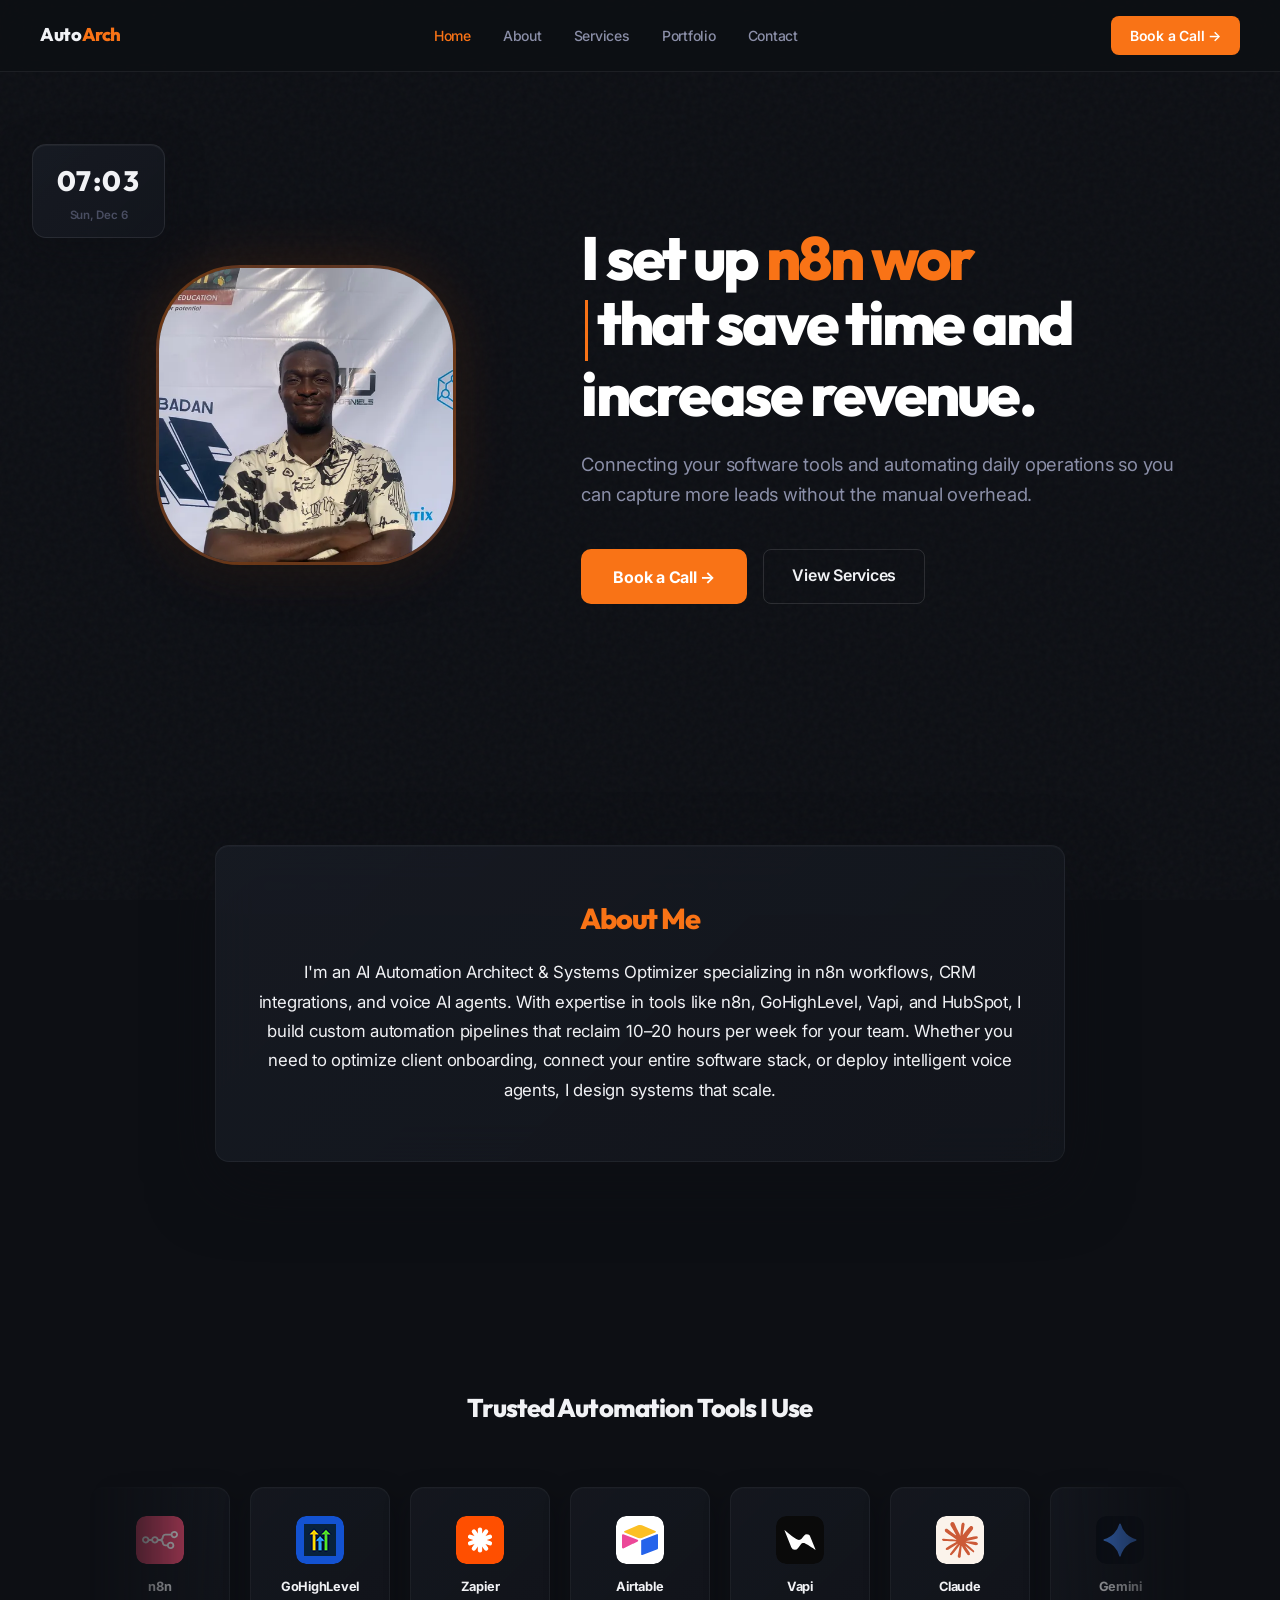
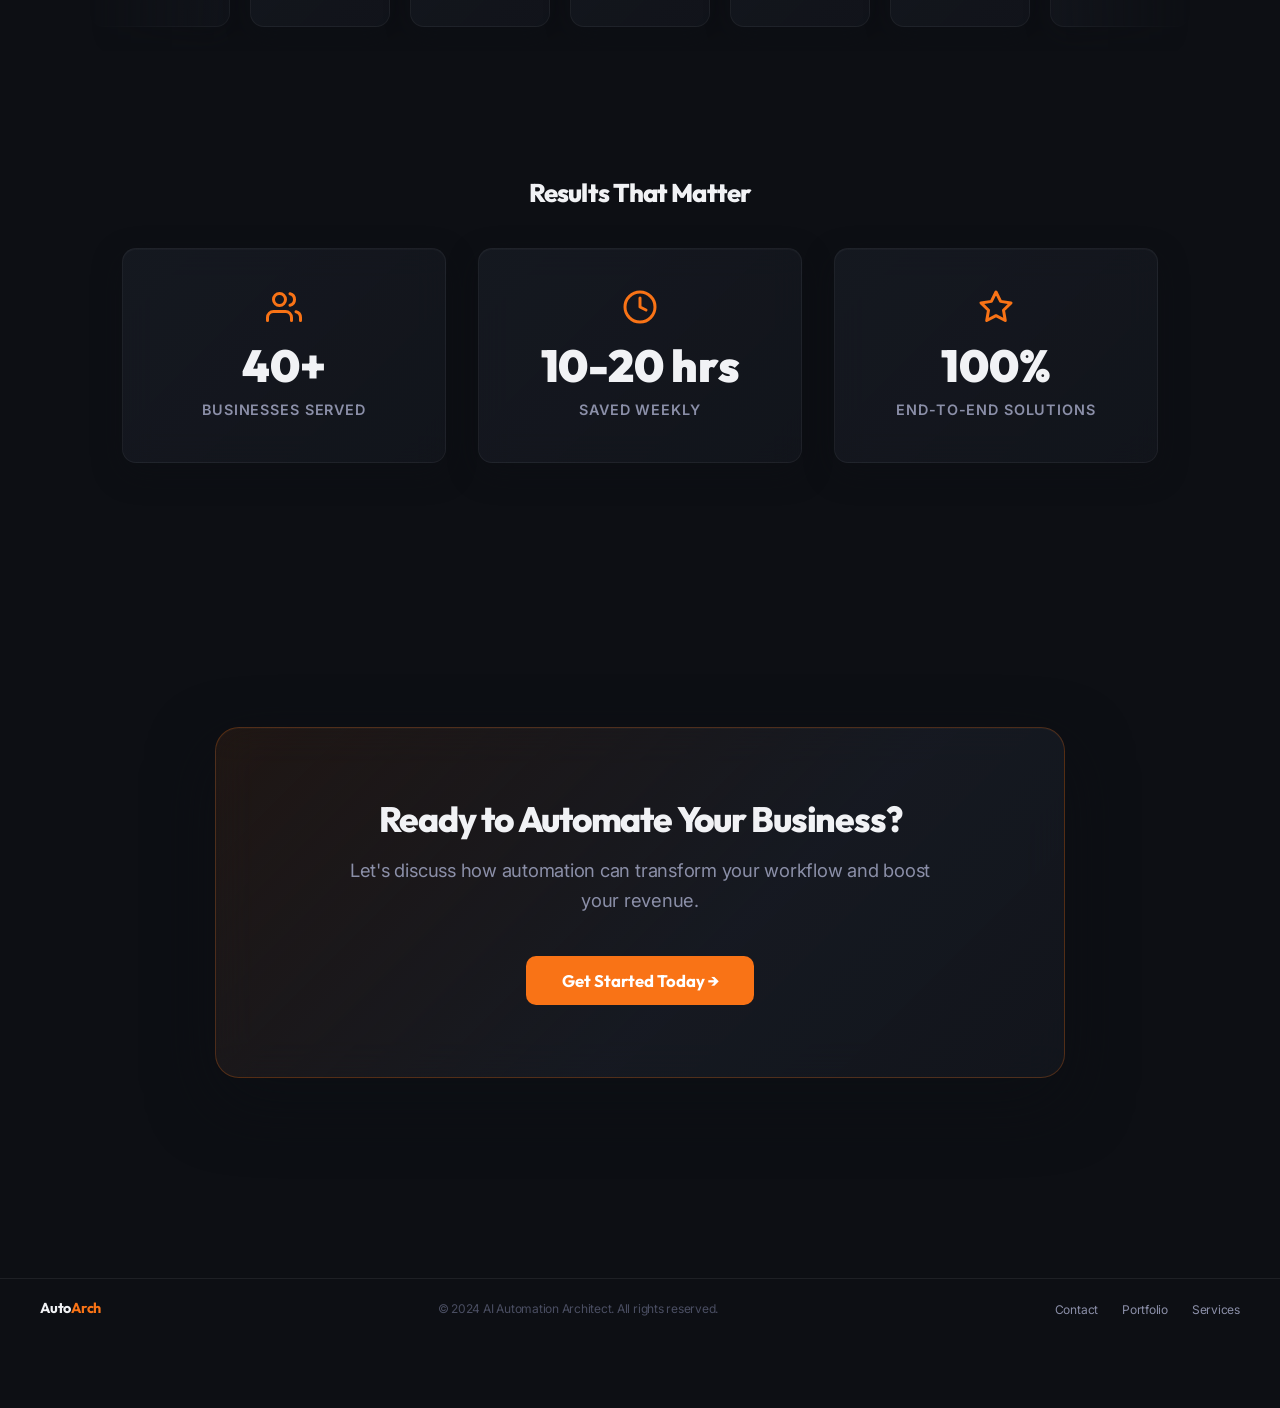
==== index.html @ 7ce36f3f "Initialize project and apply multi-page structural transition with copywriting decontamination" ====
<!DOCTYPE html>
<html lang="en">
<head>
  <meta charset="UTF-8">
  <meta name="viewport" content="width=device-width, initial-scale=1.0">
  <title>AI Automation Architect | n8n & LLM Workflow Specialist</title>
  <meta name="description" content="I help small startups eliminate manual operational bottlenecks by building automated workflows with n8n, LLMs, and no-code integrations — so they can scale without hiring a full ops team.">
  <meta name="author" content="AI Automation Architect">
  <meta property="og:title" content="AI Automation Architect | n8n & LLM Specialist">
  <meta property="og:description" content="I help startups eliminate manual bottlenecks. 70% overhead reduction. Week-1 deployment. No 3-month discovery phases.">
  <meta property="og:type" content="website">
  
    <link rel="preconnect" href="https://fonts.googleapis.com">
  <link rel="preconnect" href="https://fonts.gstatic.com" crossorigin>
  <link href="https://fonts.googleapis.com/css2?family=Inter:wght@400;500;600;700;800&family=Outfit:wght@400;600;700;800;900&display=swap" rel="stylesheet">
  <link rel="stylesheet" href="shared.css?v=1.2">
  
  <style>
    /* ─── HOME PAGE SPECIFIC STYLES ───────────────── */
    /* Hero Grid Layout */
    .hero {
      min-height: 85vh;
      display: grid;
      grid-template-columns: 1.1fr 1.5fr;
      gap: 3rem;
      align-items: center;
      padding: 8rem 4rem 4rem;
      max-width: 1250px;
      margin: 0 auto;
      position: relative;
    }
    .hero-visual {
      display: flex;
      flex-direction: column;
      align-items: center;
      position: relative;
    }
    .profile-avatar {
      width: 300px;
      height: 300px;
      border-radius: 28%;
      background: linear-gradient(135deg, rgba(249,115,22,0.15) 0%, rgba(99,102,241,0.1) 100%);
      border: 3px solid var(--orange-b);
      box-shadow: inset 0 1px 1px rgba(255,255,255,0.05), 0 16px 40px rgba(13, 15, 20, 0.4), 0 0 60px rgba(249,115,22,0.15);
      position: relative;
      overflow: hidden;
      transition: all 0.4s cubic-bezier(0.16, 1, 0.3, 1);
    }
    .profile-avatar:hover {
      border-color: var(--orange);
      transform: translateY(-2px) scale(1.02);
      box-shadow: inset 0 1px 1px rgba(255,255,255,0.08), 0 24px 64px rgba(13, 15, 20, 0.6), 0 0 80px rgba(249,115,22,0.25);
    }
    .profile-avatar img {
      width: 100%;
      height: 100%;
      object-fit: cover;
    }
    .profile-avatar::before {
      content: '';
      position: absolute;
      inset: -8px;
      border-radius: 28%;
      border: 1px dashed rgba(249,115,22,0.4);
      animation: rotate 24s linear infinite;
    }
    @keyframes rotate {
      from { transform: rotate(0deg); }
      to { transform: rotate(360deg); }
    }
    .hero-content {
      text-align: left;
    }
    .hero-content h1 {
      font-family: 'Outfit', sans-serif;
      font-size: clamp(2.2rem, 5vw, 3.8rem);
      font-weight: 800;
      line-height: 1.08;
      color: #fff;
      margin-bottom: 1.5rem;
      letter-spacing: -0.045em;
    }
    .hero-content h1 span {
      color: var(--orange);
    }
    .hero-content h1 .cursor-blink {
      display: inline-block;
      width: 3px;
      height: 1em;
      background: var(--orange);
      margin-left: 4px;
      animation: blink 1s step-end infinite;
      vertical-align: middle;
    }
    @keyframes blink {
      from, to { background-color: transparent }
      50% { background-color: var(--orange) }
    }
    .hero-content p {
      font-size: 1.15rem;
      color: var(--muted);
      margin-bottom: 2.5rem;
      line-height: 1.6;
      max-width: 620px;
    }
    .hero-actions {
      display: flex;
      gap: 1rem;
      flex-wrap: wrap;
    }
    .btn-outline-glow {
      border: 1px solid var(--border2);
      color: var(--text);
      padding: 0.75rem 1.75rem;
      border-radius: 8px;
      font-weight: 600;
      transition: all 0.25s;
    }
    .btn-outline-glow:hover {
      border-color: var(--orange);
      box-shadow: 0 0 15px rgba(249,115,22,0.2);
    }

    /* Floating Time Card */
    .time-card {
      position: absolute;
      top: 9rem;
      left: 2rem;
      background: linear-gradient(135deg, rgba(25, 29, 38, 0.8) 0%, rgba(19, 22, 29, 0.9) 100%);
      border: 1px solid rgba(255, 255, 255, 0.08);
      border-radius: 14px;
      padding: 0.8rem 1.5rem;
      text-align: center;
      backdrop-filter: blur(16px);
      -webkit-backdrop-filter: blur(16px);
      z-index: 10;
      box-shadow: inset 0 1px 1px rgba(255, 255, 255, 0.05), 0 12px 36px rgba(13, 15, 20, 0.6);
      transition: all 0.25s cubic-bezier(0.16, 1, 0.3, 1);
    }
    .time-card:hover {
      border-color: rgba(249, 115, 22, 0.25);
      transform: translateY(-2px);
      box-shadow: inset 0 1px 1px rgba(255, 255, 255, 0.08), 0 16px 40px rgba(13, 15, 20, 0.7);
    }
    .time-val {
      font-family: 'Outfit', sans-serif;
      font-size: 1.75rem;
      font-weight: 800;
      color: var(--text);
      letter-spacing: 0.05em;
    }
    .time-lbl {
      font-size: 0.72rem;
      color: var(--dim);
      font-weight: 600;
      margin-top: 0.1rem;
    }

    /* About Me Block */
    .about-me-panel {
      background: linear-gradient(135deg, rgba(25, 29, 38, 0.75) 0%, rgba(19, 22, 29, 0.85) 100%);
      border: 1px solid rgba(255, 255, 255, 0.05);
      box-shadow: inset 0 1px 1px rgba(255, 255, 255, 0.03), 0 24px 64px rgba(13, 15, 20, 0.6);
      border-radius: var(--radius);
      padding: 3.5rem 2.5rem;
      max-width: 850px;
      margin: 4rem auto;
      text-align: center;
      backdrop-filter: blur(20px);
      -webkit-backdrop-filter: blur(20px);
      transition: all 0.25s cubic-bezier(0.16, 1, 0.3, 1);
    }
    .about-me-panel:hover {
      border-color: rgba(249, 115, 22, 0.25);
      transform: translateY(-4px);
      box-shadow: inset 0 1px 1px rgba(255, 255, 255, 0.05), 0 32px 80px rgba(13, 15, 20, 0.8), 0 0 32px rgba(249, 115, 22, 0.03);
    }
    .panel-title {
      font-family: 'Outfit', sans-serif;
      font-size: 1.8rem;
      font-weight: 800;
      color: var(--orange);
      margin-bottom: 1.5rem;
      letter-spacing: -0.035em;
      line-height: 1.12;
      text-wrap: balance;
    }
    .panel-desc {
      font-size: 1.05rem;
      color: var(--text);
      line-height: 1.75;
      text-wrap: pretty;
    }

    /* Trusted Tools Strip */
    .tools-section {
      padding: 4rem 2rem;
      text-align: center;
    }
    .tools-title {
      font-family: 'Outfit', sans-serif;
      font-size: 1.6rem;
      font-weight: 800;
      color: var(--text);
      margin-bottom: 2.5rem;
      letter-spacing: -0.035em;
      line-height: 1.12;
    }
        .tools-carousel-container {
      overflow: hidden;
      width: 100%;
      max-width: 1100px;
      margin: 0 auto;
      position: relative;
      padding: 1.5rem 0;
      mask-image: linear-gradient(to right, transparent, #000 15%, #000 85%, transparent);
      -webkit-mask-image: linear-gradient(to right, transparent, #000 15%, #000 85%, transparent);
    }
    .tools-carousel-track {
      display: flex;
      width: max-content;
      animation: marquee 35s linear infinite;
    }
    .tools-carousel-group {
      display: flex;
      gap: 1.25rem;
      padding-right: 1.25rem;
    }
    .tools-carousel-container:hover .tools-carousel-track {
      animation-play-state: paused;
    }
    @keyframes marquee {
      0% { transform: translateX(0); }
      100% { transform: translateX(-50%); }
    }
    .tool-box {
      flex-shrink: 0;
      background: linear-gradient(135deg, rgba(25, 29, 38, 0.6) 0%, rgba(19, 22, 29, 0.7) 100%);
      border: 1px solid rgba(255, 255, 255, 0.05);
      box-shadow: inset 0 1px 1px rgba(255, 255, 255, 0.02), 0 8px 24px rgba(13, 15, 20, 0.4);
      border-radius: 14px;
      padding: 1.5rem;
      width: 140px;
      height: 140px;
      display: flex;
      flex-direction: column;
      align-items: center;
      justify-content: center;
      gap: 0.75rem;
      backdrop-filter: blur(12px);
      -webkit-backdrop-filter: blur(12px);
      transition: all 0.25s cubic-bezier(0.16, 1, 0.3, 1);
    }
    .tool-box:hover {
      border-color: rgba(249, 115, 22, 0.3);
      transform: translateY(-4px);
      box-shadow: inset 0 1px 1px rgba(255, 255, 255, 0.05), 0 16px 36px rgba(13, 15, 20, 0.6), 0 0 16px rgba(249, 115, 22, 0.04);
    }
    .tool-logo-placeholder {
      width: 48px;
      height: 48px;
      display: flex;
      align-items: center;
      justify-content: center;
    }
    .tool-logo-img {
      width: 48px;
      height: 48px;
      border-radius: 10px;
      object-fit: cover;
      display: block;
    }
    .tool-name-lbl {
      font-size: 0.8rem;
      font-weight: 700;
      color: var(--text);
    }

    /* Results Grid */
    .results-wrap {
      max-width: 1100px;
      margin: 4rem auto;
      padding: 0 2rem;
      text-align: center;
    }
    .results-row {
      display: grid;
      grid-template-columns: repeat(3, 1fr);
      gap: 2rem;
      margin-top: 2.5rem;
    }
    .res-card {
      background: linear-gradient(135deg, rgba(25, 29, 38, 0.7) 0%, rgba(19, 22, 29, 0.8) 100%);
      border: 1px solid rgba(255, 255, 255, 0.05);
      box-shadow: inset 0 1px 1px rgba(255, 255, 255, 0.03), 0 10px 30px rgba(13, 15, 20, 0.45);
      border-radius: var(--radius);
      padding: 2.5rem 2rem;
      text-align: center;
      backdrop-filter: blur(16px);
      -webkit-backdrop-filter: blur(16px);
      transition: all 0.25s cubic-bezier(0.16, 1, 0.3, 1);
    }
    .res-card:hover {
      border-color: rgba(249,115,22,0.25);
      transform: translateY(-4px);
      box-shadow: inset 0 1px 1px rgba(255, 255, 255, 0.05), 0 20px 48px rgba(13, 15, 20, 0.7), 0 0 24px rgba(249, 115, 22, 0.02);
    }
    .res-icon {
      font-size: 2.2rem;
      color: var(--muted);
      margin-bottom: 1rem;
      display: flex;
      justify-content: center;
    }
    .res-icon svg {
      width: 36px;
      height: 36px;
      stroke: var(--orange);
    }
    .res-val {
      font-family: 'Outfit', sans-serif;
      font-size: 2.8rem;
      font-weight: 900;
      color: var(--text);
      line-height: 1.1;
      margin-bottom: 0.5rem;
    }
    .res-lbl {
      font-size: 0.9rem;
      font-weight: 600;
      color: var(--muted);
      text-transform: uppercase;
      letter-spacing: 0.06em;
    }

    /* Ready CTA Block */
    .ready-panel {
      background: linear-gradient(135deg, rgba(249,115,22,0.08) 0%, rgba(25, 29, 38, 0.75) 60%, rgba(19, 22, 29, 0.85) 100%);
      border: 1px solid rgba(249,115,22,0.25);
      box-shadow: inset 0 1px 1px rgba(255, 255, 255, 0.03), 0 24px 64px rgba(13, 15, 20, 0.65);
      border-radius: 24px;
      padding: 4.5rem 2.5rem;
      max-width: 850px;
      margin: 6rem auto;
      text-align: center;
      backdrop-filter: blur(20px);
      -webkit-backdrop-filter: blur(20px);
      transition: all 0.25s cubic-bezier(0.16, 1, 0.3, 1);
    }
    .ready-panel:hover {
      border-color: rgba(249, 115, 22, 0.35);
      transform: translateY(-3px);
      box-shadow: inset 0 1px 1px rgba(255, 255, 255, 0.05), 0 32px 80px rgba(13, 15, 20, 0.8), 0 0 40px rgba(249, 115, 22, 0.05);
    }
    .ready-title {
      font-family: 'Outfit', sans-serif;
      font-size: 2.2rem;
      font-weight: 800;
      color: var(--text);
      margin-bottom: 1rem;
      letter-spacing: -0.035em;
      line-height: 1.12;
      text-wrap: balance;
    }
    .ready-desc {
      font-size: 1.15rem;
      color: var(--muted);
      margin-bottom: 2.5rem;
      max-width: 600px;
      margin-left: auto;
      margin-right: auto;
      line-height: 1.65;
      text-wrap: pretty;
    }
    .ready-btn {
      background: var(--orange);
      color: #fff;
      border: none;
      padding: 0.9rem 2.2rem;
      border-radius: 10px;
      font-family: 'Outfit', sans-serif;
      font-weight: 700;
      font-size: 1.05rem;
      cursor: pointer;
      display: inline-flex;
      align-items: center;
      gap: 0.5rem;
      transition: all 0.25s cubic-bezier(0.16, 1, 0.3, 1);
    }
    .ready-btn:hover {
      background: #ea6d0e;
      box-shadow: 0 12px 30px rgba(249,115,22,0.45);
      transform: translateY(-2px);
    }
    .ready-btn:active {
      transform: scale(0.97) translateY(1px) !important;
      transition: transform 0.08s ease;
    }

    /* Objections Section spacing */
    #faq {
      margin-top: 4rem;
    }

    /* Problems Section */
    #problems { background: var(--surface); border-radius: 24px; max-width: 100%; padding: 6rem 3rem; }
    #problems .inner { max-width: 1100px; margin: 0 auto; }
    .problems-grid { display: grid; grid-template-columns: repeat(2, 1fr); gap: 1.25rem; }
    .problem-card {
      background: var(--bg);
      border: 1px solid var(--border);
      border-radius: var(--radius);
      padding: 1.75rem;
      transition: all 0.3s ease;
    }
    .problem-card:hover {
      border-color: rgba(249,115,22,0.25);
      transform: translateY(-3px);
      box-shadow: 0 12px 30px rgba(0,0,0,0.3);
    }
    .problem-quote {
      font-size: 1.05rem;
      color: var(--text);
      font-style: italic;
      margin-bottom: 1rem;
      line-height: 1.6;
    }
    .problem-quote::before { content: '"'; color: var(--orange); font-size: 1.4rem; line-height: 0; vertical-align: -0.25em; margin-right: 0.2rem; }
    .problem-quote::after  { content: '"'; color: var(--orange); font-size: 1.4rem; line-height: 0; vertical-align: -0.25em; margin-left: 0.2rem; }
    .problem-role {
      font-size: 0.8rem;
      font-weight: 600;
      color: var(--muted);
      text-transform: uppercase;
      letter-spacing: 0.06em;
    }

    /* Services Home Page */
    .services-grid { display: grid; grid-template-columns: repeat(3, 1fr); gap: 1.25rem; }
    .service-card {
      background: var(--surface);
      border: 1px solid var(--border);
      border-radius: var(--radius);
      padding: 2rem;
      transition: all 0.3s ease;
      position: relative;
      overflow: hidden;
    }
    .service-card::before {
      content: '';
      position: absolute;
      top: 0; left: 0; right: 0;
      height: 2px;
      background: var(--orange);
      transform: scaleX(0);
      transform-origin: left;
      transition: transform 0.3s ease;
    }
    .service-card:hover::before { transform: scaleX(1); }
    .service-card:hover {
      border-color: rgba(249,115,22,0.2);
      transform: translateY(-4px);
      box-shadow: 0 20px 40px rgba(0,0,0,0.3);
    }
    .service-icon {
      width: 48px; height: 48px;
      border-radius: 12px;
      background: var(--orange-d);
      border: 1px solid var(--orange-b);
      display: flex;
      align-items: center;
      justify-content: center;
      font-size: 1.4rem;
      margin-bottom: 1.25rem;
    }
    .service-title {
      font-family: 'Outfit', sans-serif;
      font-size: 1.15rem;
      font-weight: 700;
      margin-bottom: 0.75rem;
    }
    .service-desc {
      font-size: 0.9rem;
      color: var(--muted);
      line-height: 1.7;
      margin-bottom: 1.25rem;
    }
    .service-tools { display: flex; flex-wrap: wrap; gap: 0.4rem; }

    /* How It Works */
    #how { background: var(--surface); border-radius: 24px; max-width: 100%; padding: 6rem 3rem; }
    #how .inner { max-width: 1100px; margin: 0 auto; }
    .steps-grid { display: grid; grid-template-columns: repeat(4, 1fr); gap: 1.5rem; position: relative; }
    .steps-grid::before {
      content: '';
      position: absolute;
      top: 28px;
      left: calc(12.5% + 24px);
      right: calc(12.5% + 24px);
      height: 1px;
      background: linear-gradient(to right, transparent, var(--orange), transparent);
      opacity: 0.4;
    }
    .step-card { text-align: center; padding: 1.5rem 1rem; }
    .step-num {
      width: 48px; height: 48px;
      border-radius: 50%;
      background: var(--orange-d);
      border: 1px solid var(--orange-b);
      display: flex;
      align-items: center;
      justify-content: center;
      font-family: 'Outfit', sans-serif;
      font-size: 1.1rem;
      font-weight: 800;
      color: var(--orange);
      margin: 0 auto 1.25rem;
    }
    .step-title { font-family: 'Outfit', sans-serif; font-size: 1rem; font-weight: 700; margin-bottom: 0.6rem; }
    .step-desc { font-size: 0.875rem; color: var(--muted); line-height: 1.65; }

    /* Results Bento */
    .results-bento { display: grid; grid-template-columns: 1.2fr 1fr 1fr; grid-template-rows: auto auto; gap: 1.25rem; }
    .result-card {
      background: var(--surface);
      border: 1px solid var(--border);
      border-radius: var(--radius);
      padding: 2rem;
      transition: all 0.3s ease;
    }
    .result-card:hover { border-color: rgba(249,115,22,0.2); transform: translateY(-3px); }
    .result-card.featured {
      grid-row: span 2;
      background: linear-gradient(145deg, rgba(249,115,22,0.08) 0%, var(--surface) 60%);
      border-color: rgba(249,115,22,0.2);
      display: flex;
      flex-direction: column;
      justify-content: center;
    }
    .result-number { font-family: 'Outfit', sans-serif; font-size: 3.5rem; font-weight: 900; color: var(--orange); line-height: 1; margin-bottom: 0.5rem; }
    .result-card.featured .result-number { font-size: 5rem; }
    .result-context { font-size: 0.95rem; color: var(--text); font-weight: 600; margin-bottom: 0.5rem; }
    .result-detail { font-size: 0.85rem; color: var(--muted); line-height: 1.6; }

    /* Experience Timeline */
    .timeline { display: flex; flex-direction: column; gap: 0; }
    .timeline-item { display: grid; grid-template-columns: 200px 1px 1fr; gap: 0 2rem; padding-bottom: 2.5rem; }
    .timeline-item:last-child { padding-bottom: 0; }
    .tl-date { text-align: right; padding-top: 0.15rem; }
    .tl-date .period {
      font-size: 0.8rem;
      font-weight: 600;
      color: var(--orange);
      background: var(--orange-d);
      border: 1px solid var(--orange-b);
      padding: 0.25rem 0.7rem;
      border-radius: 5px;
      display: inline-block;
    }
    .tl-date .company { display: block; font-size: 0.8rem; color: var(--dim); margin-top: 0.4rem; }
    .tl-line { background: var(--border); position: relative; width: 1px; }
    .tl-line::before {
      content: '';
      position: absolute;
      top: 6px; left: 50%;
      transform: translateX(-50%);
      width: 10px; height: 10px;
      background: var(--orange);
      border-radius: 50%;
      box-shadow: 0 0 0 3px var(--orange-d);
    }
    .tl-role { font-family: 'Outfit', sans-serif; font-size: 1.1rem; font-weight: 700; margin-bottom: 0.75rem; }
    .tl-bullets { list-style: none; display: flex; flex-direction: column; gap: 0.5rem; }
    .tl-bullets li { font-size: 0.9rem; color: var(--muted); padding-left: 1.25rem; position: relative; line-height: 1.65; }
    .tl-bullets li::before { content: '→'; position: absolute; left: 0; color: var(--orange); font-size: 0.8rem; }
    .tl-bullets li strong { color: var(--text); font-weight: 600; }

    /* Tech Stack Home */
    .stack-grid { display: grid; grid-template-columns: repeat(4, 1fr); gap: 1rem; }
    .stack-card {
      background: var(--surface);
      border: 1px solid var(--border);
      border-radius: 12px;
      padding: 1.5rem 1.25rem;
      text-align: center;
      transition: all 0.3s ease;
      cursor: default;
    }
    .stack-card:hover { border-color: rgba(249,115,22,0.25); background: var(--surface2); transform: translateY(-3px); }
    .stack-icon { font-size: 1.8rem; margin-bottom: 0.6rem; display: block; }
    .stack-name { font-size: 0.875rem; font-weight: 700; margin-bottom: 0.25rem; }
    .stack-cat { font-size: 0.72rem; color: var(--dim); text-transform: uppercase; letter-spacing: 0.06em; }
    @media (max-width: 900px) {
      .hero { grid-template-columns: 1fr; padding: 7rem 1.5rem 2rem; text-align: center; gap: 2rem; }
      .hero-content { text-align: center; }
      .hero-actions { justify-content: center; }
      .hero-visual { order: -1; }
      .time-card { position: static; margin: 1rem auto 0; display: inline-block; }
      .profile-avatar { width: 220px; height: 220px; }
      .about-me-panel { padding: 2.5rem 1.5rem; margin: 2rem auto; }
      .results-row { grid-template-columns: 1fr; gap: 1.5rem; }
      .problems-grid { grid-template-columns: 1fr; }
      .services-grid { grid-template-columns: 1fr 1fr; }
      .steps-grid { grid-template-columns: 1fr 1fr; }
      .steps-grid::before { display: none; }
      .results-bento { grid-template-columns: 1fr; }
      .result-card.featured { grid-row: span 1; }
      .result-card.featured .result-number { font-size: 3.5rem; }
      .timeline-item { grid-template-columns: 1fr; gap: 0.5rem; padding-left: 2rem; position: relative; }
      .tl-date { text-align: left; }
      .tl-line { display: none; }
      .timeline-item::before { content: ''; position: absolute; left: 0; top: 8px; width: 8px; height: 8px; background: var(--orange); border-radius: 50%; }
      .stack-grid { grid-template-columns: repeat(2, 1fr); }
      #problems { padding: 3.5rem 1.25rem; border-radius: 16px; }
      #how { padding: 3.5rem 1.25rem; border-radius: 16px; }
      .ready-panel { padding: 3rem 1.5rem; margin: 3rem auto; }
      .tools-carousel-container { padding: 1rem 0; }
      .tool-box { width: 120px; height: 120px; padding: 1.25rem; }
    }
    @media (max-width: 600px) {
      .hero { padding: 6rem 1rem 2rem; }
      .profile-avatar { width: 170px; height: 170px; }
      .profile-avatar::before { inset: -6px; }
      .hero-content h1 { font-size: 1.75rem; }
      .hero-content p { font-size: 1rem; }
      .about-me-panel { padding: 2rem 1rem; }
      .panel-title { font-size: 1.4rem; }
      .panel-desc { font-size: 0.95rem; }
      .services-grid { grid-template-columns: 1fr; }
      .steps-grid { grid-template-columns: 1fr; }
      .stack-grid { grid-template-columns: repeat(2, 1fr); }
      .tool-box { width: 110px; height: 110px; padding: 1rem; }
      .tool-logo-img { width: 40px; height: 40px; }
      .tool-name-lbl { font-size: 0.72rem; }
      .results-wrap { padding: 0 1rem; margin: 2rem auto; }
      .res-val { font-size: 2.2rem; }
      .ready-panel { padding: 2.5rem 1rem; border-radius: 16px; }
      .ready-title { font-size: 1.6rem; }
      .ready-desc { font-size: 1rem; }
      #problems { padding: 3rem 1rem; }
      #how { padding: 3rem 1rem; }
      .problem-card { padding: 1.25rem; }
      .result-number { font-size: 2.5rem; }
    }

  </style>
</head>
<body>

  <!-- ── NAV ── -->
  <nav>
    <a href="index.html" class="nav-brand">Auto<span>Arch</span></a>
    <ul class="nav-links">
      <li><a href="index.html" class="active">Home</a></li>
      <li><a href="about.html">About</a></li>
      <li><a href="services.html">Services</a></li>
      <li><a href="portfolio.html">Portfolio</a></li>
      <li><a href="contact.html">Contact</a></li>
    </ul>
    <a href="mailto:okoh656@gmail.com" class="nav-cta">Book a Call →</a>
  </nav>

  <!-- ── MOBILE NAV ── -->
  <nav class="mobile-nav">
    <ul class="mobile-nav-links">
      <li><a href="index.html" class="active"><span class="icon">🏠</span>Home</a></li>
      <li><a href="about.html"><span class="icon">👤</span>About</a></li>
      <li><a href="services.html"><span class="icon">⚡</span>Services</a></li>
      <li><a href="portfolio.html"><span class="icon">💼</span>Portfolio</a></li>
      <li><a href="contact.html"><span class="icon">📨</span>Contact</a></li>
    </ul>
  </nav>

  <!-- ── FLOATING TIME CARD ── -->
  <div class="time-card">
    <div class="time-val" id="live-time">15:40</div>
    <div class="time-lbl" id="live-date">Tue, Jun 9</div>
  </div>

  <!-- ── HERO ── -->
  <div class="hero">
    <div class="hero-visual fade-up">
      <div class="profile-avatar">
        <img src="assets/avatar.webp" alt="AI Automation Specialist" onerror="this.src='data:image/svg+xml;utf8,<svg xmlns=\'http://www.w3.org/2000/svg\' width=\'100%\' height=\'100%\' viewBox=\'0 0 100 100\' fill=\'%231a1e28\'><circle cx=\'50\' cy=\'40\' r=\'20\' fill=\'%23f97316\' opacity=\'0.85\'/><path d=\'M20 90 A30 30 0 0 1 80 90 Z\' fill=\'%23f97316\' opacity=\'0.85\'/></svg>'">
      </div>
    </div>

    <div class="hero-content fade-up">
      <h1>
        I set up <span id="typed-text" style="color: var(--orange);">n8n workflows</span><span class="cursor-blink"></span> that save time and increase revenue.
      </h1>
      <p>
        Connecting your software tools and automating daily operations so you can capture more leads without the manual overhead.
      </p>
      <div class="hero-actions">
        <a href="mailto:okoh656@gmail.com" class="btn-primary">Book a Call →</a>
        <a href="services.html" class="btn-outline-glow">View Services</a>
      </div>
    </div>
  </div>

  <!-- ── ABOUT ME PANEL ── -->
  <section class="section" style="padding-top: 1rem;">
    <div class="about-me-panel fade-up">
      <h2 class="panel-title">About Me</h2>
      <p class="panel-desc">
        I'm an AI Automation Architect & Systems Optimizer specializing in n8n workflows, CRM integrations, and voice AI agents. With expertise in tools like n8n, GoHighLevel, Vapi, and HubSpot, I build custom automation pipelines that reclaim 10–20 hours per week for your team. Whether you need to optimize client onboarding, connect your entire software stack, or deploy intelligent voice agents, I design systems that scale.
      </p>
    </div>
  </section>

  <!-- ── TRUSTED TOOLS ── -->
  <section class="tools-section">
    <h2 class="tools-title">Trusted Automation Tools I Use</h2>
        <div class="tools-carousel-container fade-up">
      <div class="tools-carousel-track">
        <div class="tools-carousel-group">
      <!-- Tool 1: n8n -->
      <div class="tool-box">
        <div class="tool-logo-placeholder" style="background:transparent;">
          <img class="tool-logo-img" src="assets/n8n.svg" alt="n8n">
        </div>
        <div class="tool-name-lbl">n8n</div>
      </div>
      <!-- Tool 2: GoHighLevel -->
      <div class="tool-box">
        <div class="tool-logo-placeholder" style="background:transparent;">
          <img class="tool-logo-img" src="assets/gohighlevel.svg" alt="GoHighLevel">
        </div>
        <div class="tool-name-lbl">GoHighLevel</div>
      </div>
      <!-- Tool 3: Zapier -->
      <div class="tool-box">
        <div class="tool-logo-placeholder" style="background:transparent;">
          <img class="tool-logo-img" src="assets/zapier.svg" alt="Zapier">
        </div>
        <div class="tool-name-lbl">Zapier</div>
      </div>
      <!-- Tool 4: Airtable -->
      <div class="tool-box">
        <div class="tool-logo-placeholder" style="background:transparent;">
          <img class="tool-logo-img" src="assets/airtable.svg" alt="Airtable">
        </div>
        <div class="tool-name-lbl">Airtable</div>
      </div>
      <!-- Tool 5: Vapi -->
      <div class="tool-box">
        <div class="tool-logo-placeholder" style="background:transparent;">
          <img class="tool-logo-img" src="assets/vapi.svg" alt="Vapi">
        </div>
        <div class="tool-name-lbl">Vapi</div>
      </div>
      <!-- Tool 6: Claude -->
      <div class="tool-box">
        <div class="tool-logo-placeholder" style="background:transparent;">
          <img class="tool-logo-img" src="assets/claude.svg" alt="Claude">
        </div>
        <div class="tool-name-lbl">Claude</div>
      </div>
      <!-- Tool 7: Gemini -->
      <div class="tool-box">
        <div class="tool-logo-placeholder" style="background:transparent;">
          <img class="tool-logo-img" src="assets/gemini.svg" alt="Gemini">
        </div>
        <div class="tool-name-lbl">Gemini</div>
      </div>
      <!-- Tool 8: Clay -->
      <div class="tool-box">
        <div class="tool-logo-placeholder" style="background:transparent;">
          <img class="tool-logo-img" src="assets/clay.svg" alt="Clay">
        </div>
        <div class="tool-name-lbl">Clay</div>
      </div>
        </div>
        <div class="tools-carousel-group">
      <!-- Tool 1: n8n -->
      <div class="tool-box">
        <div class="tool-logo-placeholder" style="background:transparent;">
          <img class="tool-logo-img" src="assets/n8n.svg" alt="n8n">
        </div>
        <div class="tool-name-lbl">n8n</div>
      </div>
      <!-- Tool 2: GoHighLevel -->
      <div class="tool-box">
        <div class="tool-logo-placeholder" style="background:transparent;">
          <img class="tool-logo-img" src="assets/gohighlevel.svg" alt="GoHighLevel">
        </div>
        <div class="tool-name-lbl">GoHighLevel</div>
      </div>
      <!-- Tool 3: Zapier -->
      <div class="tool-box">
        <div class="tool-logo-placeholder" style="background:transparent;">
          <img class="tool-logo-img" src="assets/zapier.svg" alt="Zapier">
        </div>
        <div class="tool-name-lbl">Zapier</div>
      </div>
      <!-- Tool 4: Airtable -->
      <div class="tool-box">
        <div class="tool-logo-placeholder" style="background:transparent;">
          <img class="tool-logo-img" src="assets/airtable.svg" alt="Airtable">
        </div>
        <div class="tool-name-lbl">Airtable</div>
      </div>
      <!-- Tool 5: Vapi -->
      <div class="tool-box">
        <div class="tool-logo-placeholder" style="background:transparent;">
          <img class="tool-logo-img" src="assets/vapi.svg" alt="Vapi">
        </div>
        <div class="tool-name-lbl">Vapi</div>
      </div>
      <!-- Tool 6: Claude -->
      <div class="tool-box">
        <div class="tool-logo-placeholder" style="background:transparent;">
          <img class="tool-logo-img" src="assets/claude.svg" alt="Claude">
        </div>
        <div class="tool-name-lbl">Claude</div>
      </div>
      <!-- Tool 7: Gemini -->
      <div class="tool-box">
        <div class="tool-logo-placeholder" style="background:transparent;">
          <img class="tool-logo-img" src="assets/gemini.svg" alt="Gemini">
        </div>
        <div class="tool-name-lbl">Gemini</div>
      </div>
      <!-- Tool 8: Clay -->
      <div class="tool-box">
        <div class="tool-logo-placeholder" style="background:transparent;">
          <img class="tool-logo-img" src="assets/clay.svg" alt="Clay">
        </div>
        <div class="tool-name-lbl">Clay</div>
      </div>
        </div>
      </div>
    </div>
  </section>

  <!-- ── RESULTS GRID ── -->
  <section class="results-wrap">
    <h2 class="tools-title">Results That Matter</h2>
    <div class="results-row">
      <!-- Result 1 -->
      <div class="res-card fade-up">
        <div class="res-icon">
          <svg viewBox="0 0 24 24" fill="none" stroke="currentColor" stroke-width="2" stroke-linecap="round" stroke-linejoin="round"><path d="M17 21v-2a4 4 0 0 0-4-4H5a4 4 0 0 0-4 4v2"></path><circle cx="9" cy="7" r="4"></circle><path d="M23 21v-2a4 4 0 0 0-3-3.87"></path><path d="M16 3.13a4 4 0 0 1 0 7.75"></path></svg>
        </div>
        <div class="res-val">40+</div>
        <div class="res-lbl">Businesses Served</div>
      </div>
      <!-- Result 2 -->
      <div class="res-card fade-up">
        <div class="res-icon">
          <svg viewBox="0 0 24 24" fill="none" stroke="currentColor" stroke-width="2" stroke-linecap="round" stroke-linejoin="round"><circle cx="12" cy="12" r="10"></circle><polyline points="12 6 12 12 16 14"></polyline></svg>
        </div>
        <div class="res-val">10-20 hrs</div>
        <div class="res-lbl">Saved Weekly</div>
      </div>
      <!-- Result 3 -->
      <div class="res-card fade-up">
        <div class="res-icon">
          <svg viewBox="0 0 24 24" fill="none" stroke="currentColor" stroke-width="2" stroke-linecap="round" stroke-linejoin="round"><polygon points="12 2 15.09 8.26 22 9.27 17 14.14 18.18 21.02 12 17.77 5.82 21.02 7 14.14 2 9.27 8.91 8.26 12 2"></polygon></svg>
        </div>
        <div class="res-val">100%</div>
        <div class="res-lbl">End-to-End Solutions</div>
      </div>
    </div>
  </section>

  <!-- ── READY PANEL CTA ── -->
  <section class="section">
    <div class="ready-panel fade-up">
      <h2 class="ready-title">Ready to Automate Your Business?</h2>
      <p class="ready-desc">
        Let's discuss how automation can transform your workflow and boost your revenue.
      </p>
      <button class="ready-btn" onclick="location.href='mailto:okoh656@gmail.com'">Get Started Today →</button>
    </div>
  </section>


  <!-- ── FOOTER ── -->
  <footer>
    <div class="footer-brand">Auto<span>Arch</span></div>
    <div class="footer-copy">© 2024 AI Automation Architect. All rights reserved.</div>
    <ul class="footer-links">
      <li><a href="contact.html">Contact</a></li>
      <li><a href="portfolio.html">Portfolio</a></li>
      <li><a href="services.html">Services</a></li>
    </ul>
  </footer>

  

  <script defer src="shared.js?v=1.2"></script>

  <!-- ── LIVE CLOCK LOGIC ── -->
  <script>
    function updateClock() {
      const days = ['Sun', 'Mon', 'Tue', 'Wed', 'Thu', 'Fri', 'Sat'];
      const months = ['Jan', 'Feb', 'Mar', 'Apr', 'May', 'Jun', 'Jul', 'Aug', 'Sep', 'Oct', 'Nov', 'Dec'];
      const now = new Date();
      
      let hr = now.getHours();
      let min = now.getMinutes();
      
      // format
      hr = hr < 10 ? '0' + hr : hr;
      min = min < 10 ? '0' + min : min;
      
      const timeStr = `${hr}:${min}`;
      const dateStr = `${days[now.getDay()]}, ${months[now.getMonth()]} ${now.getDate()}`;
      
      document.getElementById('live-time').textContent = timeStr;
      document.getElementById('live-date').textContent = dateStr;
    }
    
    updateClock();
    setInterval(updateClock, 1000);

    // Typing animation
    const words = ["n8n workflows", "CRM integrations", "AI agent pipelines", "Vapi voice agents", "lead capture systems"];
    let wordIdx = 0;
    let charIdx = 0;
    let isDeleting = false;
    const element = document.getElementById("typed-text");
    
    function type() {
      if (!element) return;
      const currentWord = words[wordIdx];
      if (isDeleting) {
        element.textContent = currentWord.substring(0, charIdx - 1);
        charIdx--;
      } else {
        element.textContent = currentWord.substring(0, charIdx + 1);
        charIdx++;
      }
      
      let speed = isDeleting ? 40 : 80;
      
      if (!isDeleting && charIdx === currentWord.length) {
        speed = 2000;
        isDeleting = true;
      } else if (isDeleting && charIdx === 0) {
        isDeleting = false;
        wordIdx = (wordIdx + 1) % words.length;
        speed = 500;
      }
      
      setTimeout(type, speed);
    }
    
    // Start typing
    setTimeout(type, 1000);
  </script>

</body>
</html>
---- shared.css ----
/* ─── SHARED STYLES for all pages ───────────────── */


*, *::before, *::after { box-sizing: border-box; margin: 0; padding: 0; }

:root {
  --bg:       #0d0f14;
  --surface:  #13161d;
  --surface2: #1a1e28;
  --border:   rgba(255,255,255,0.07);
  --border2:  rgba(255,255,255,0.12);
  --text:     #f1f2f5;
  --muted:    #8b8fa8;
  --dim:      #4a4e62;
  --orange:   #f97316;
  --orange-d: rgba(249,115,22,0.15);
  --orange-b: rgba(249,115,22,0.3);
  --blue:     #6366f1;
  --green:    #22c55e;
  --radius:   14px;
}

html { scroll-behavior: smooth; }

body {
  background: var(--bg);
  color: var(--text);
  font-family: 'Inter', sans-serif;
  font-size: 16px;
  line-height: 1.65;
  letter-spacing: -0.015em;
  overflow-x: hidden;
  padding-bottom: 70px;
}

a { color: inherit; text-decoration: none; }

/* ─── AUTOFILL OVERRIDES ── */
input:-webkit-autofill,
input:-webkit-autofill:hover, 
input:-webkit-autofill:focus,
input:-webkit-autofill:active,
textarea:-webkit-autofill,
textarea:-webkit-autofill:hover,
textarea:-webkit-autofill:focus,
select:-webkit-autofill,
select:-webkit-autofill:hover,
select:-webkit-autofill:focus {
  -webkit-box-shadow: 0 0 0 1000px var(--surface) inset !important;
  -webkit-text-fill-color: var(--text) !important;
  transition: background-color 5000s ease-in-out 0s;
}


/* ─── DISPLAY TYPOGRAPHY ── */
h1, h2, h3, h4, h5, h6 {
  font-family: 'Outfit', sans-serif;
  letter-spacing: -0.035em;
  line-height: 1.12;
  text-wrap: balance;
}

h1 {
  letter-spacing: -0.045em;
  line-height: 1.08;
}

h2 {
  letter-spacing: -0.035em;
  line-height: 1.12;
}

h3 {
  letter-spacing: -0.03em;
  line-height: 1.15;
}

p {
  text-wrap: pretty;
}


/* ─── NOISE ── */
body::before {
  content: '';
  position: fixed;
  inset: 0;
  background-image: url("data:image/svg+xml,%3Csvg viewBox='0 0 200 200' xmlns='http://www.w3.org/2000/svg'%3E%3Cfilter id='n'%3E%3CfeTurbulence type='fractalNoise' baseFrequency='0.85' numOctaves='4' stitchTiles='stitch'/%3E%3C/filter%3E%3Crect width='100%25' height='100%25' filter='url(%23n)' opacity='0.03'/%3E%3C/svg%3E");
  pointer-events: none;
  z-index: 0;
}

/* ─── NAV ── */
nav {
  position: fixed;
  top: 0; left: 0; right: 0;
  z-index: 200;
  display: flex;
  align-items: center;
  justify-content: space-between;
  padding: 1rem 2.5rem;
  background: rgba(13,15,20,0.88);
  backdrop-filter: blur(20px);
  -webkit-backdrop-filter: blur(20px);
  border-bottom: 1px solid var(--border);
}

.nav-brand {
  font-family: 'Outfit', sans-serif;
  font-weight: 800;
  font-size: 1.15rem;
  letter-spacing: -0.02em;
  flex-shrink: 0;
}
.nav-brand span { color: var(--orange); }

.nav-links {
  display: flex;
  gap: 2rem;
  list-style: none;
}
.nav-links a {
  font-size: 0.875rem;
  font-weight: 500;
  color: var(--muted);
  transition: color 0.2s;
  white-space: nowrap;
}
.nav-links a:hover,
.nav-links a.active { color: var(--orange); }

.nav-cta {
  background: var(--orange);
  color: #fff !important;
  padding: 0.5rem 1.2rem;
  border-radius: 8px;
  font-size: 0.875rem;
  font-weight: 600;
  transition: all 0.25s ease;
  white-space: nowrap;
  flex-shrink: 0;
}
.nav-cta:hover {
  background: #ea6d0e;
  transform: translateY(-1px);
  box-shadow: 0 6px 20px rgba(249,115,22,0.35);
}

/* ─── MOBILE BOTTOM NAV ── */
.mobile-nav {
  display: none;
  position: fixed;
  top: auto;
  bottom: 0; left: 0; right: 0;
  z-index: 200;
  background: rgba(13,15,20,0.95);
  backdrop-filter: blur(20px);
  border-top: 1px solid var(--border);
  padding: 0.5rem 0 0.75rem;
}
.mobile-nav-links {
  display: flex;
  justify-content: space-around;
  list-style: none;
}
.mobile-nav-links a {
  display: flex;
  flex-direction: column;
  align-items: center;
  gap: 0.2rem;
  font-size: 0.62rem;
  font-weight: 600;
  color: var(--muted);
  padding: 0.4rem 0.6rem;
  border-radius: 8px;
  transition: color 0.2s;
  text-transform: uppercase;
  letter-spacing: 0.04em;
}
.mobile-nav-links a:hover,
.mobile-nav-links a.active { color: var(--orange); }
.mobile-nav-links .icon { font-size: 1.3rem; line-height: 1; }

/* ─── FOOTER ── */
footer {
  padding: 1rem 2.5rem;
  display: flex;
  align-items: center;
  justify-content: space-between;
  border-top: 1px solid var(--border);
  flex-wrap: wrap;
  gap: 1.5rem;
}
.footer-brand {
  font-family: 'Outfit', sans-serif;
  font-weight: 700;
  font-size: 0.9rem;
}
.footer-brand span { color: var(--orange); }
.footer-copy { font-size: 0.75rem; color: var(--dim); }
.footer-links { display: flex; gap: 1.5rem; list-style: none; }
.footer-links a { font-size: 0.75rem; color: var(--muted); transition: color 0.2s; }
.footer-links a:hover { color: var(--orange); }

/* ─── PAGE HERO ── */
.page-hero {
  padding: 8rem 2rem 5rem;
  text-align: center;
  position: relative;
  overflow: hidden;
}
.page-hero::before {
  content: '';
  position: absolute;
  width: 500px; height: 500px;
  top: -100px; left: 50%;
  transform: translateX(-50%);
  background: radial-gradient(ellipse, rgba(249,115,22,0.1) 0%, transparent 70%);
  border-radius: 50%;
  pointer-events: none;
}
.page-hero-tag {
  display: inline-flex;
  align-items: center;
  gap: 0.4rem;
  font-size: 0.75rem;
  font-weight: 700;
  text-transform: uppercase;
  letter-spacing: 0.15em;
  color: var(--orange);
  margin-bottom: 1rem;
}
.page-hero-tag::before {
  content: '';
  width: 20px; height: 2px;
  background: var(--orange);
  border-radius: 2px;
}
.page-hero h1 {
  font-family: 'Outfit', sans-serif;
  font-size: clamp(2.5rem, 5vw, 3.75rem);
  font-weight: 900;
  letter-spacing: -0.04em;
  line-height: 1.08;
  margin-bottom: 1.25rem;
  position: relative;
  z-index: 1;
}
.page-hero p {
  color: var(--muted);
  font-size: 1.1rem;
  max-width: 600px;
  margin: 0 auto;
  line-height: 1.7;
  position: relative;
  z-index: 1;
}

/* ─── SECTIONS ── */
.section {
  padding: 6.5rem 2rem;
  max-width: 1100px;
  margin: 0 auto;
}
.section-wide {
  padding: 6.5rem 2rem;
  max-width: 1200px;
  margin: 0 auto;
}
.section-band {
  background: radial-gradient(circle at 50% 0%, var(--surface2) 0%, var(--surface) 100%);
  padding: 6.5rem 3rem;
  border-top: 1px solid var(--border);
  border-bottom: 1px solid var(--border);
}
.section-band .inner {
  max-width: 1100px;
  margin: 0 auto;
}

.section-label {
  display: inline-flex;
  align-items: center;
  gap: 0.5rem;
  font-size: 0.75rem;
  font-weight: 700;
  text-transform: uppercase;
  letter-spacing: 0.15em;
  color: var(--orange);
  margin-bottom: 0.75rem;
}
.section-label::before {
  content: '';
  width: 20px; height: 2px;
  background: var(--orange);
  border-radius: 2px;
}
.section-title {
  font-family: 'Outfit', sans-serif;
  font-size: clamp(1.9rem, 3.5vw, 2.6rem);
  font-weight: 800;
  letter-spacing: -0.03em;
  margin-bottom: 0.9rem;
  line-height: 1.15;
}
.section-desc {
  color: var(--muted);
  font-size: 1.05rem;
  max-width: 580px;
  line-height: 1.75;
  margin-bottom: 3rem;
}

/* ─── BUTTONS ── */
.btn-primary {
  display: inline-flex;
  align-items: center;
  gap: 0.5rem;
  background: var(--orange);
  color: #fff;
  padding: 0.9rem 2rem;
  border-radius: 10px;
  font-weight: 700;
  font-size: 1rem;
  border: none;
  cursor: pointer;
  transition: all 0.25s cubic-bezier(0.16, 1, 0.3, 1);
  text-decoration: none;
}
.btn-primary:hover {
  background: #ea6d0e;
  transform: translateY(-2px);
  box-shadow: 0 12px 30px rgba(249,115,22,0.4);
}
.btn-outline {
  display: inline-flex;
  align-items: center;
  gap: 0.5rem;
  background: rgba(255,255,255,0.03);
  border: 1px solid var(--border2);
  color: var(--text);
  padding: 0.9rem 2rem;
  border-radius: 10px;
  font-weight: 600;
  font-size: 1rem;
  cursor: pointer;
  transition: all 0.25s cubic-bezier(0.16, 1, 0.3, 1);
  text-decoration: none;
}
.btn-outline:hover {
  background: rgba(255,255,255,0.08);
  border-color: rgba(255,255,255,0.25);
  transform: translateY(-2px);
}
.btn-primary:active,
.btn-outline:active,
.nav-cta:active,
.filter-btn:active,
.tool-box:active,
.res-card:active {
  transform: scale(0.97) translateY(1px) !important;
  transition: transform 0.08s ease;
}

/* ─── CARD UTILITIES ── */
.card {
  background: linear-gradient(135deg, rgba(25, 29, 38, 0.75) 0%, rgba(19, 22, 29, 0.85) 100%);
  border: 1px solid rgba(255, 255, 255, 0.05);
  box-shadow: inset 0 1px 1px rgba(255, 255, 255, 0.03), 0 8px 32px rgba(13, 15, 20, 0.5);
  border-radius: var(--radius);
  padding: 1.75rem;
  backdrop-filter: blur(16px);
  -webkit-backdrop-filter: blur(16px);
  transition: all 0.25s cubic-bezier(0.16, 1, 0.3, 1);
}
.card:hover {
  border-color: rgba(249,115,22,0.25);
  transform: translateY(-4px);
  box-shadow: inset 0 1px 1px rgba(255, 255, 255, 0.05), 0 20px 48px rgba(13, 15, 20, 0.75), 0 0 32px rgba(249, 115, 22, 0.03);
}
.card-accent {
  position: relative;
  overflow: hidden;
}
.card-accent::before {
  content: '';
  position: absolute;
  top: 0; left: 0; right: 0;
  height: 2px;
  background: var(--orange);
  transform: scaleX(0);
  transform-origin: left;
  transition: transform 0.25s cubic-bezier(0.16, 1, 0.3, 1);
}
.card-accent:hover::before { transform: scaleX(1); }

/* ─── CTA BAND ── */
.cta-band {
  padding: 6rem 3rem;
  text-align: center;
  background: linear-gradient(135deg, rgba(249,115,22,0.08) 0%, rgba(99,102,241,0.06) 100%);
  border-top: 1px solid rgba(249,115,22,0.1);
  border-bottom: 1px solid rgba(249,115,22,0.1);
}
.cta-band h2 {
  font-family: 'Outfit', sans-serif;
  font-size: clamp(1.9rem, 3.5vw, 2.75rem);
  font-weight: 900;
  letter-spacing: -0.03em;
  margin-bottom: 1rem;
}
.cta-band p {
  color: var(--muted);
  font-size: 1.05rem;
  max-width: 560px;
  margin: 0 auto 2.5rem;
  line-height: 1.7;
}

/* ─── FADE-UP ANIMATIONS ── */
.fade-up {
  opacity: 0;
  transform: translateY(20px);
  transition: opacity 0.6s ease, transform 0.6s ease;
}
.fade-up.visible { opacity: 1; transform: translateY(0); }
.fade-up:nth-child(2) { transition-delay: 0.08s; }
.fade-up:nth-child(3) { transition-delay: 0.16s; }
.fade-up:nth-child(4) { transition-delay: 0.24s; }
.fade-up:nth-child(5) { transition-delay: 0.32s; }
.fade-up:nth-child(6) { transition-delay: 0.4s; }

/* ─── TOOL TAGS ── */
.tool-tag {
  font-size: 0.72rem;
  font-weight: 600;
  background: rgba(255,255,255,0.05);
  border: 1px solid var(--border2);
  color: var(--muted);
  padding: 0.2rem 0.6rem;
  border-radius: 5px;
}

/* ─── KEYFRAMES ── */
@keyframes pulse {
  0%, 100% { opacity: 1; transform: scale(1); }
  50% { opacity: 0.5; transform: scale(0.85); }
}
@keyframes bounce {
  0%, 100% { transform: translateY(0); }
  50% { transform: translateY(-5px); }
}

/* ─── RESPONSIVE ── */
@media (max-width: 900px) {
  nav { padding: 0.9rem 1.25rem; }
  .nav-links { display: none; }
  .mobile-nav { display: block; }
  body { padding-bottom: 80px; }
  footer { padding: 1rem 1.25rem; flex-direction: column; text-align: center; }
  .section, .section-wide { padding: 3.5rem 1.25rem; }
  .section-band { padding: 3.5rem 1.25rem; }
  .cta-band { padding: 4rem 1.25rem; }
}
@media (max-width: 600px) {
  .page-hero { padding: 6rem 1.25rem 3.5rem; }
  .page-hero h1 { font-size: clamp(1.8rem, 8vw, 2.5rem); }
  .page-hero p { font-size: 0.95rem; }
  .section, .section-wide { padding: 2.5rem 1rem; }
  .section-band { padding: 2.5rem 1rem; }
  .cta-band { padding: 3rem 1rem; }
  .cta-band h2 { font-size: clamp(1.5rem, 6vw, 2rem); }
  .section-title { font-size: clamp(1.5rem, 6vw, 2rem); }
  .section-desc { font-size: 0.95rem; margin-bottom: 2rem; }
  .btn-primary { padding: 0.75rem 1.5rem; font-size: 0.9rem; }
  .btn-outline { padding: 0.75rem 1.5rem; font-size: 0.9rem; }
  footer { padding: 1rem 1rem; gap: 1rem; }
}
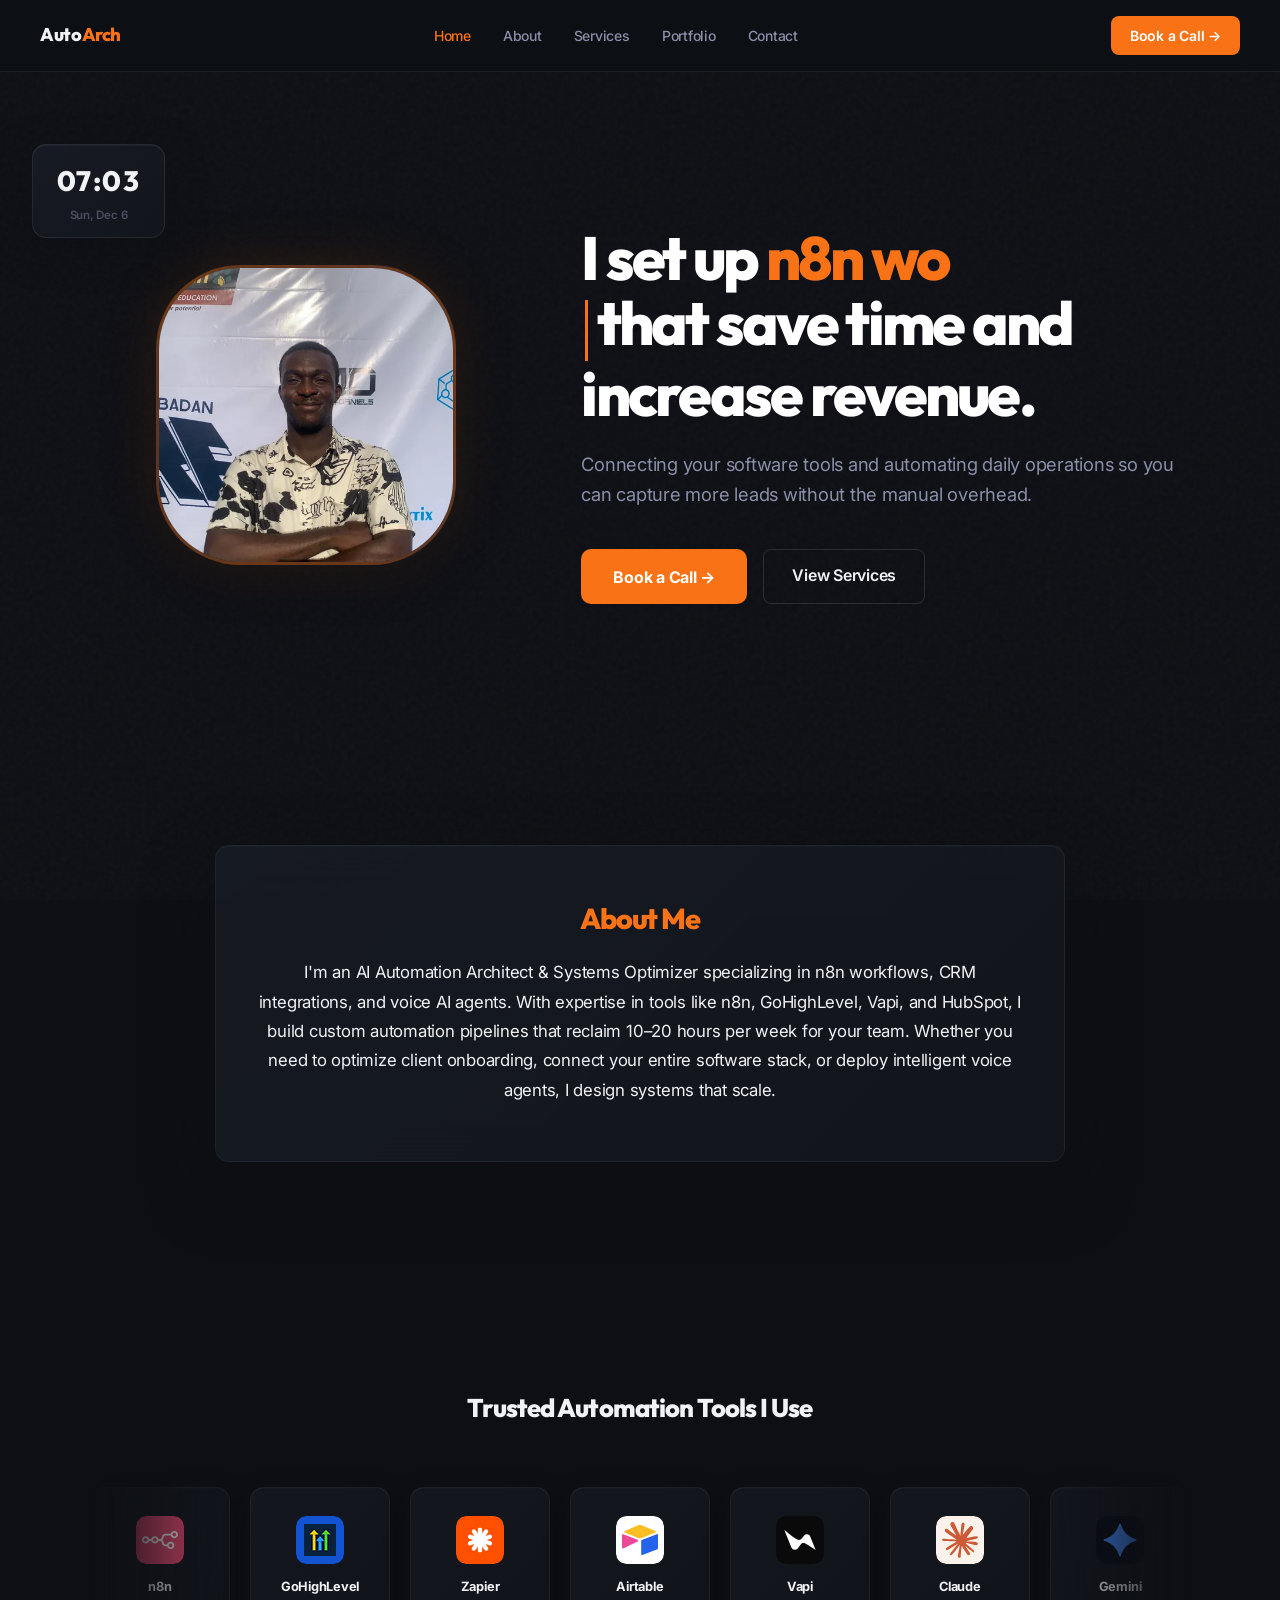
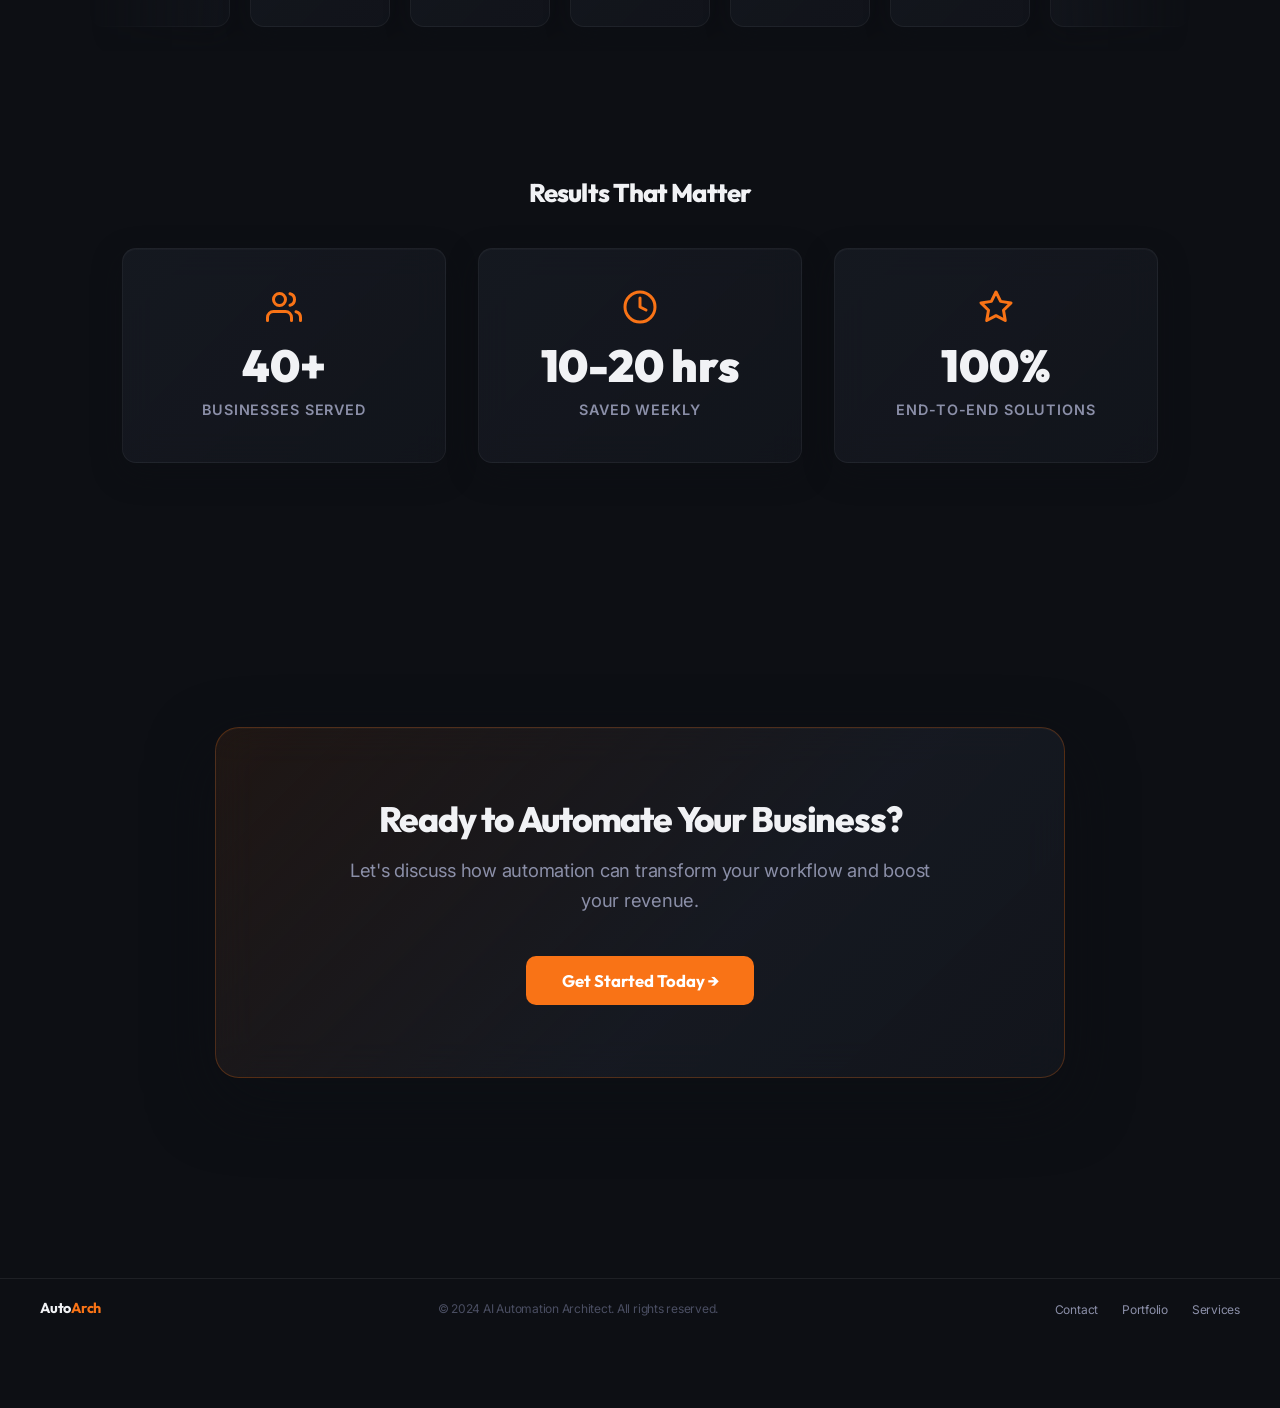
==== commit aeee1a48: "Fix time card layout overlap on mobile view" ====
--- a/index.html
+++ b/index.html
@@ -595,7 +595,7 @@
       .hero-content { text-align: center; }
       .hero-actions { justify-content: center; }
       .hero-visual { order: -1; }
-      .time-card { position: static; margin: 1rem auto 0; display: inline-block; }
+      .time-card { position: static; margin: 5.5rem auto 0; display: block; width: max-content; }
       .profile-avatar { width: 220px; height: 220px; }
       .about-me-panel { padding: 2.5rem 1.5rem; margin: 2rem auto; }
       .results-row { grid-template-columns: 1fr; gap: 1.5rem; }
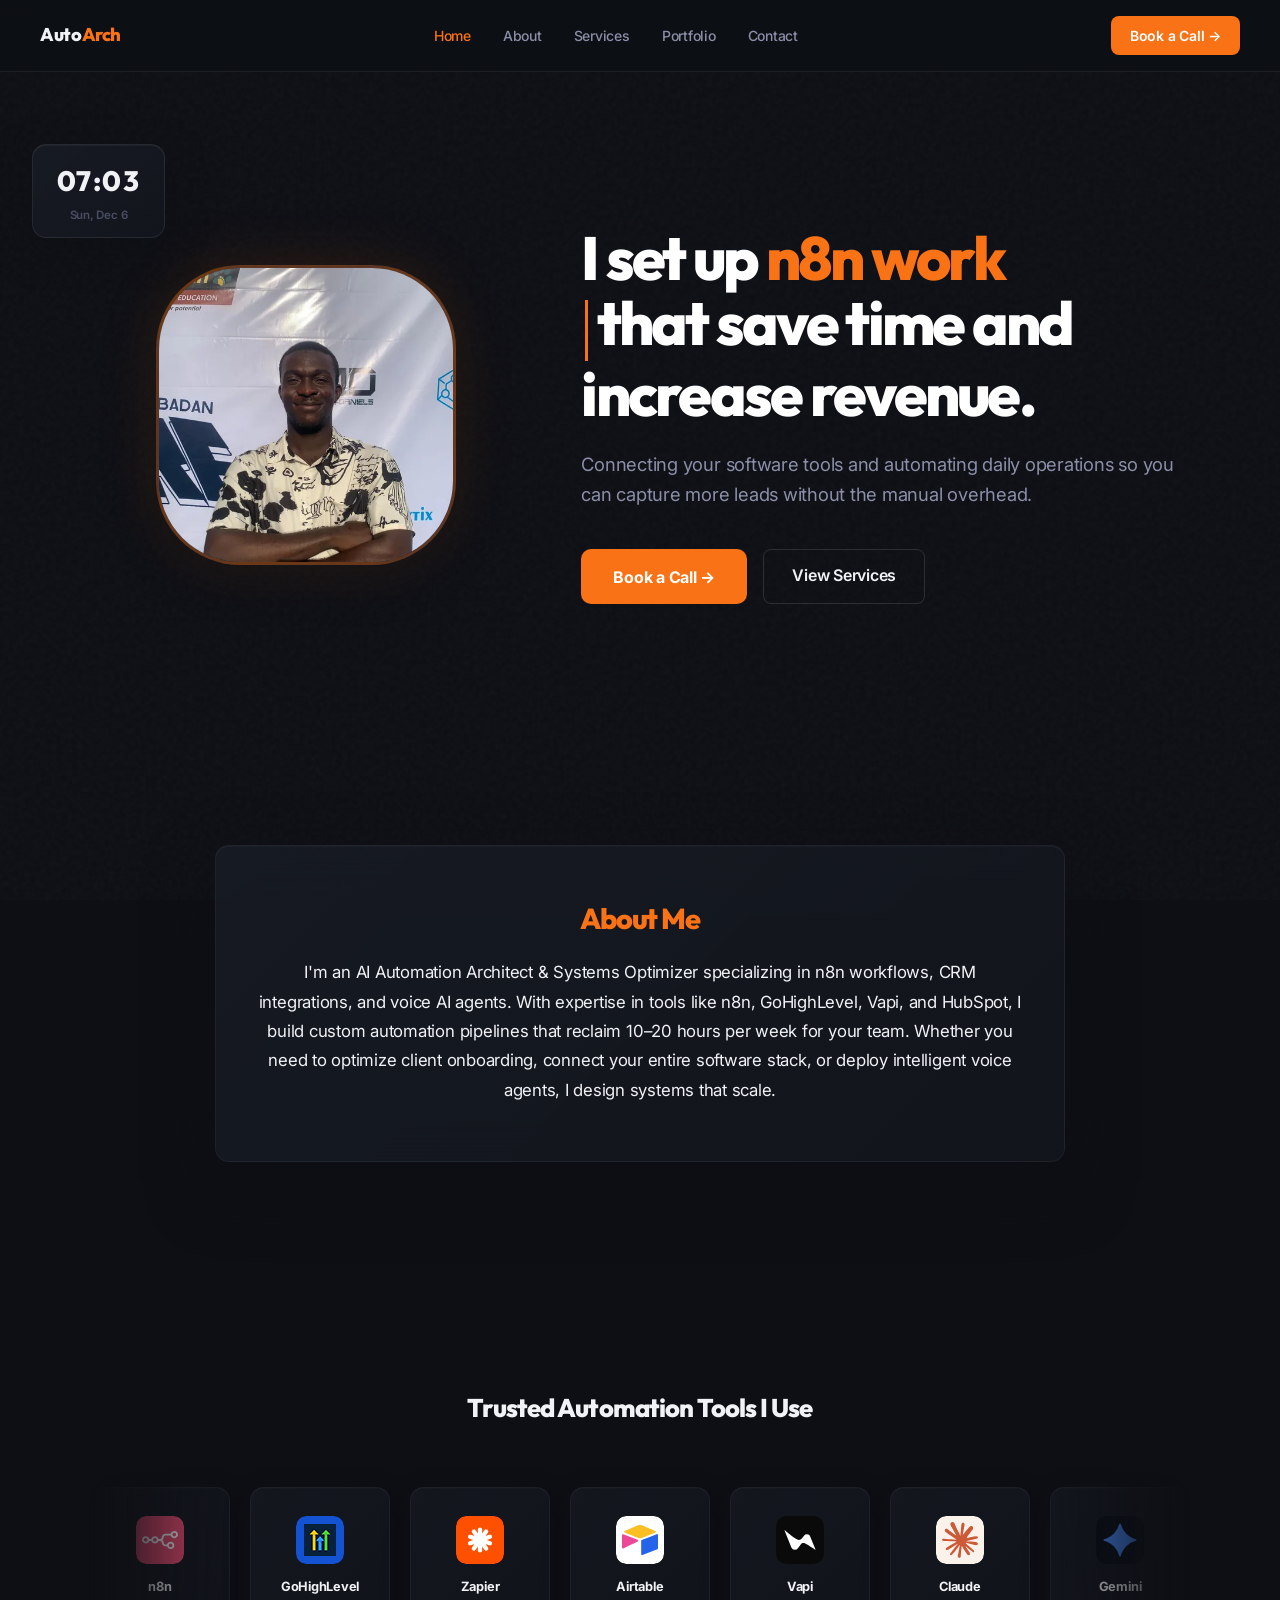
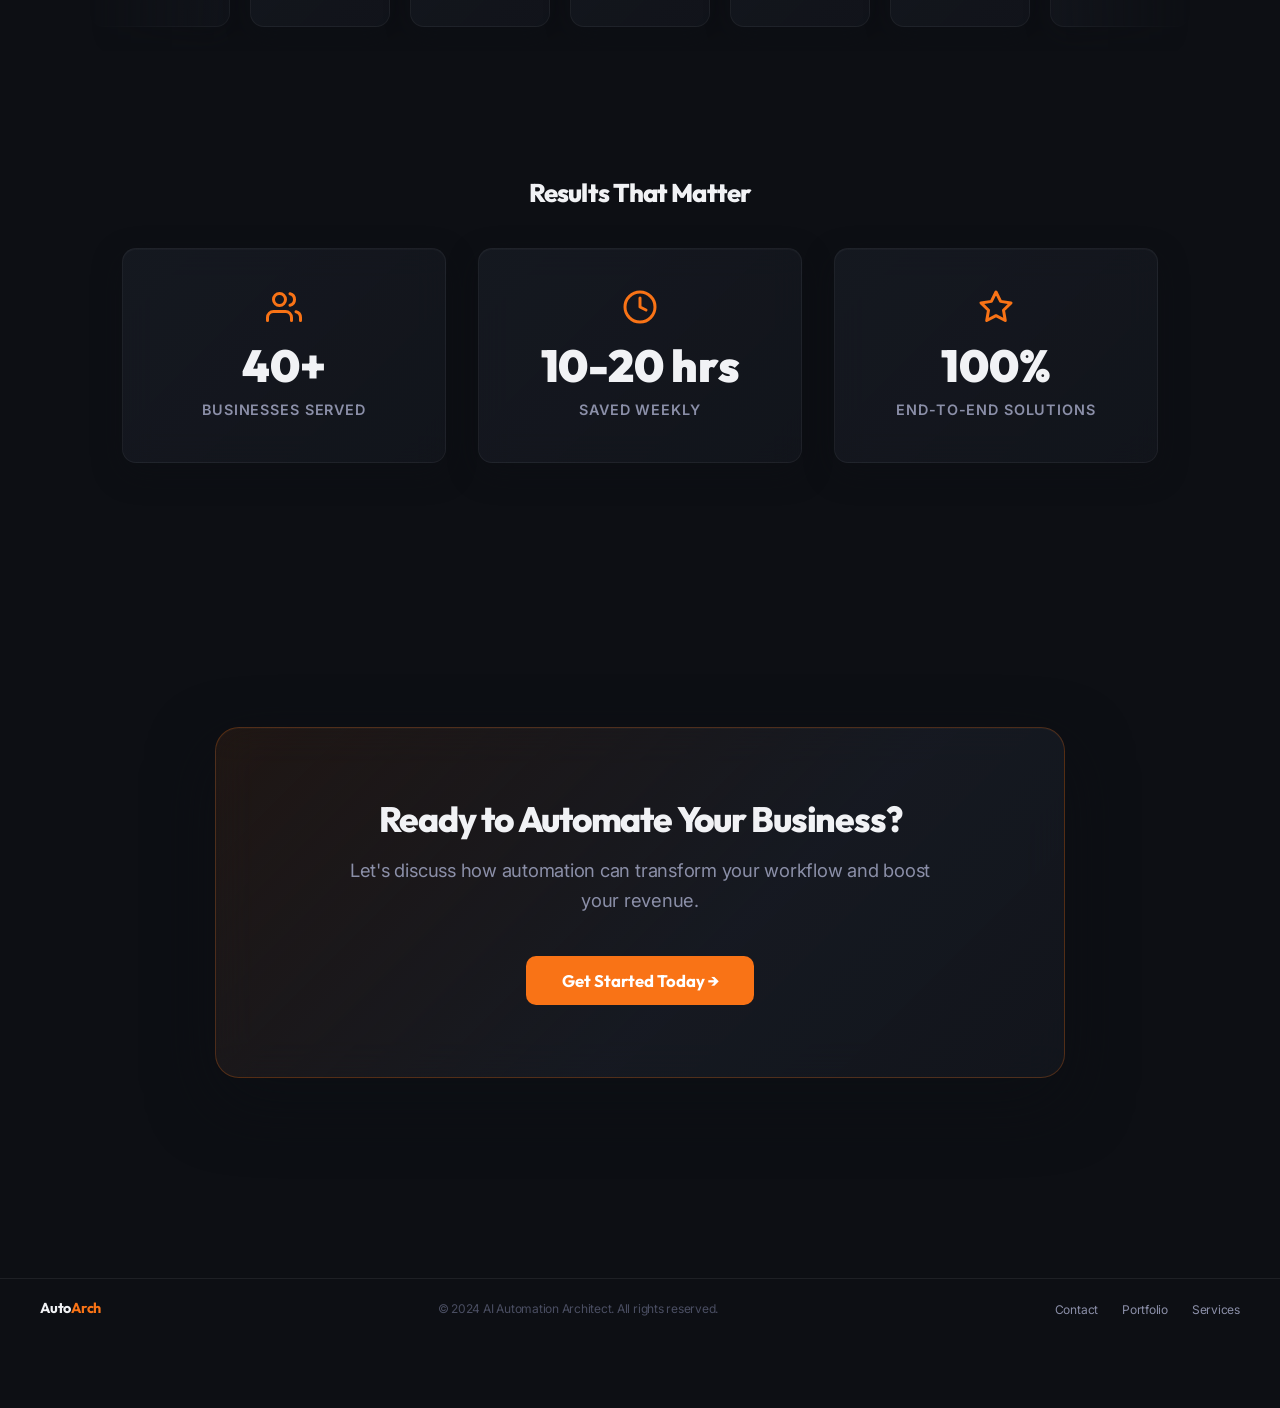
==== commit 509a16b3: "Reposition clock to top-left on mobile under brand logo" ====
--- a/index.html
+++ b/index.html
@@ -68,6 +68,16 @@
       from { transform: rotate(0deg); }
       to { transform: rotate(360deg); }
     }
+    @keyframes slideOutUnder {
+      from {
+        transform: translateY(-20px);
+        opacity: 0;
+      }
+      to {
+        transform: translateY(0);
+        opacity: 1;
+      }
+    }
     .hero-content {
       text-align: left;
     }
@@ -136,6 +146,7 @@
       z-index: 10;
       box-shadow: inset 0 1px 1px rgba(255, 255, 255, 0.05), 0 12px 36px rgba(13, 15, 20, 0.6);
       transition: all 0.25s cubic-bezier(0.16, 1, 0.3, 1);
+      animation: slideOutUnder 0.8s cubic-bezier(0.16, 1, 0.3, 1) 0.2s both;
     }
     .time-card:hover {
       border-color: rgba(249, 115, 22, 0.25);
@@ -591,11 +602,29 @@
     .stack-name { font-size: 0.875rem; font-weight: 700; margin-bottom: 0.25rem; }
     .stack-cat { font-size: 0.72rem; color: var(--dim); text-transform: uppercase; letter-spacing: 0.06em; }
     @media (max-width: 900px) {
-      .hero { grid-template-columns: 1fr; padding: 7rem 1.5rem 2rem; text-align: center; gap: 2rem; }
+      .hero { grid-template-columns: 1fr; padding: 9rem 1.5rem 2rem; text-align: center; gap: 2rem; }
       .hero-content { text-align: center; }
       .hero-actions { justify-content: center; }
       .hero-visual { order: -1; }
-      .time-card { position: static; margin: 5.5rem auto 0; display: block; width: max-content; }
+      .time-card {
+        position: absolute;
+        top: 5.2rem;
+        left: 1.25rem;
+        margin: 0;
+        padding: 0.45rem 0.8rem;
+        border-radius: 10px;
+        display: block;
+        width: max-content;
+        animation: slideOutUnder 0.8s cubic-bezier(0.16, 1, 0.3, 1) 0.2s both;
+      }
+      .time-card .time-val {
+        font-size: 1.2rem;
+        letter-spacing: 0.02em;
+      }
+      .time-card .time-lbl {
+        font-size: 0.6rem;
+        margin-top: 0.05rem;
+      }
       .profile-avatar { width: 220px; height: 220px; }
       .about-me-panel { padding: 2.5rem 1.5rem; margin: 2rem auto; }
       .results-row { grid-template-columns: 1fr; gap: 1.5rem; }
@@ -618,7 +647,7 @@
       .tool-box { width: 120px; height: 120px; padding: 1.25rem; }
     }
     @media (max-width: 600px) {
-      .hero { padding: 6rem 1rem 2rem; }
+      .hero { padding: 8.5rem 1rem 2rem; }
       .profile-avatar { width: 170px; height: 170px; }
       .profile-avatar::before { inset: -6px; }
       .hero-content h1 { font-size: 1.75rem; }
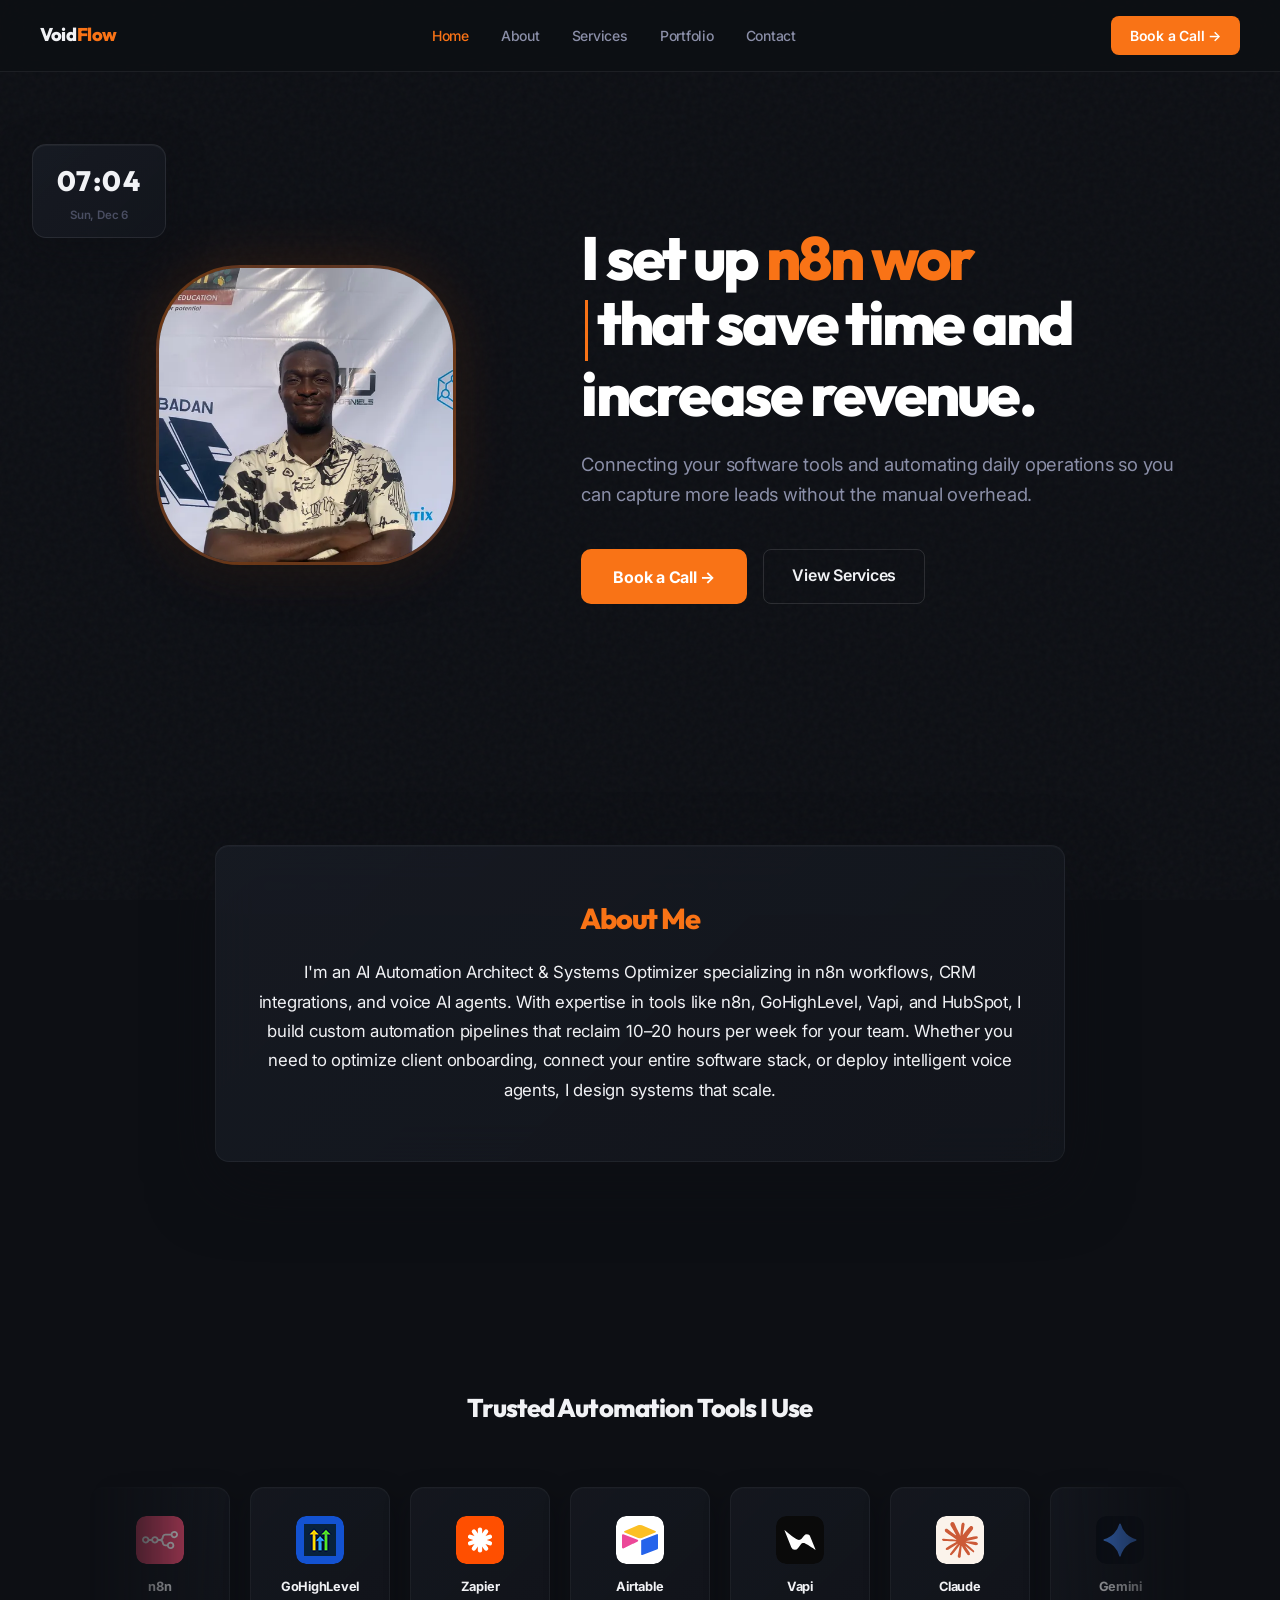
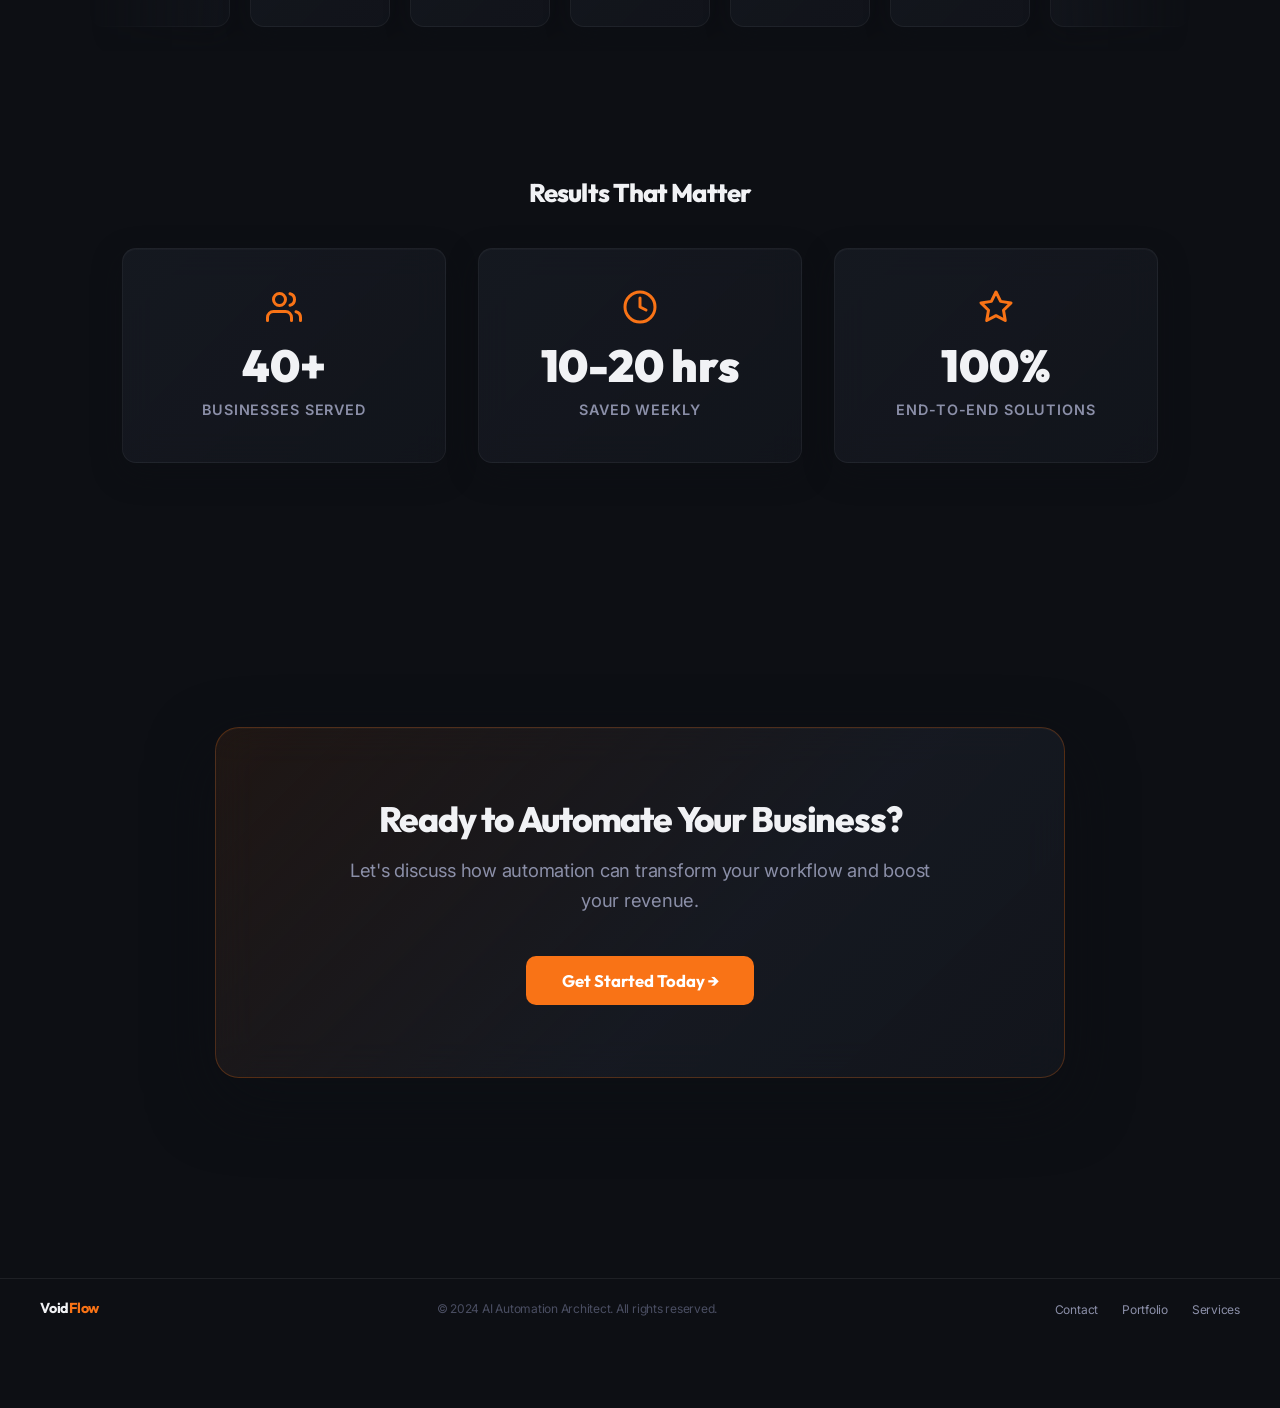
==== commit 526aede6: "Rebrand website to VoidFlow globally" ====
--- a/index.html
+++ b/index.html
@@ -678,7 +678,7 @@
 
   <!-- ── NAV ── -->
   <nav>
-    <a href="index.html" class="nav-brand">Auto<span>Arch</span></a>
+    <a href="index.html" class="nav-brand">Void<span>Flow</span></a>
     <ul class="nav-links">
       <li><a href="index.html" class="active">Home</a></li>
       <li><a href="about.html">About</a></li>
@@ -908,7 +908,7 @@
 
   <!-- ── FOOTER ── -->
   <footer>
-    <div class="footer-brand">Auto<span>Arch</span></div>
+    <div class="footer-brand">Void<span>Flow</span></div>
     <div class="footer-copy">© 2024 AI Automation Architect. All rights reserved.</div>
     <ul class="footer-links">
       <li><a href="contact.html">Contact</a></li>
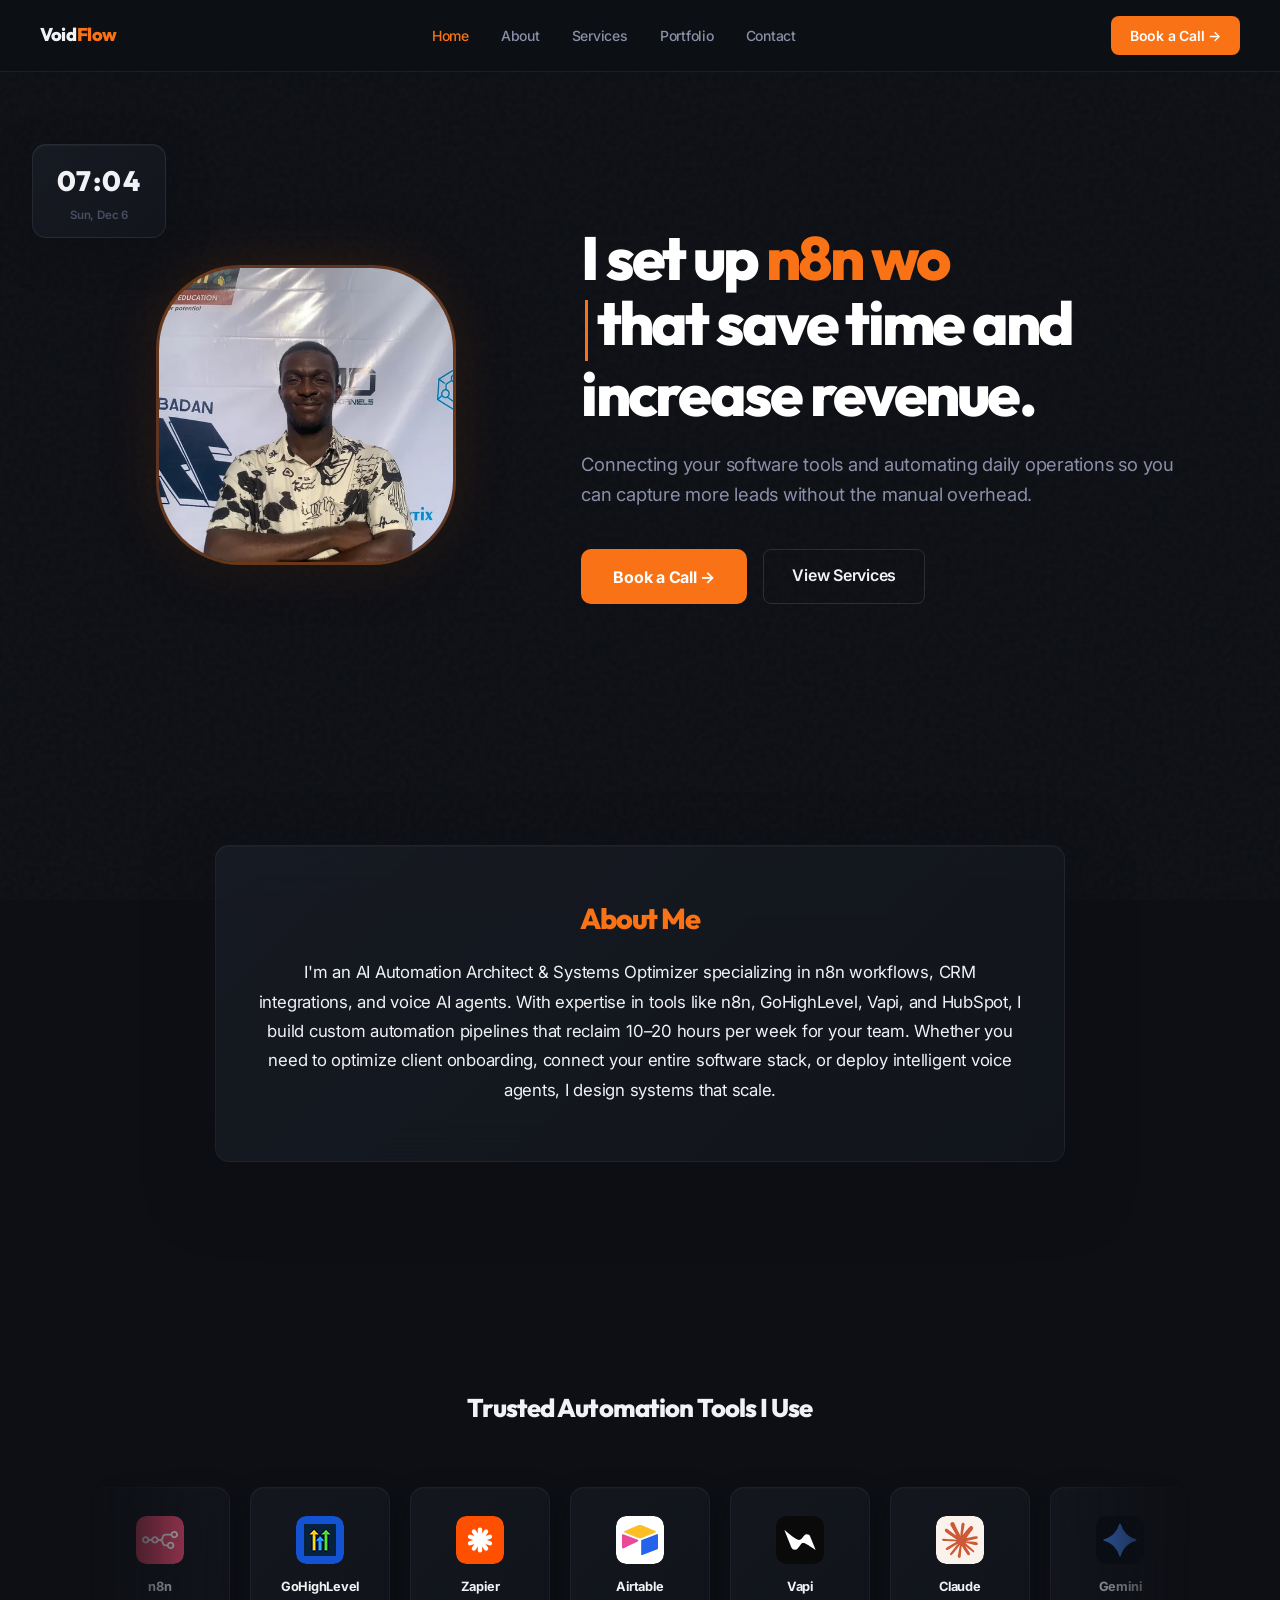
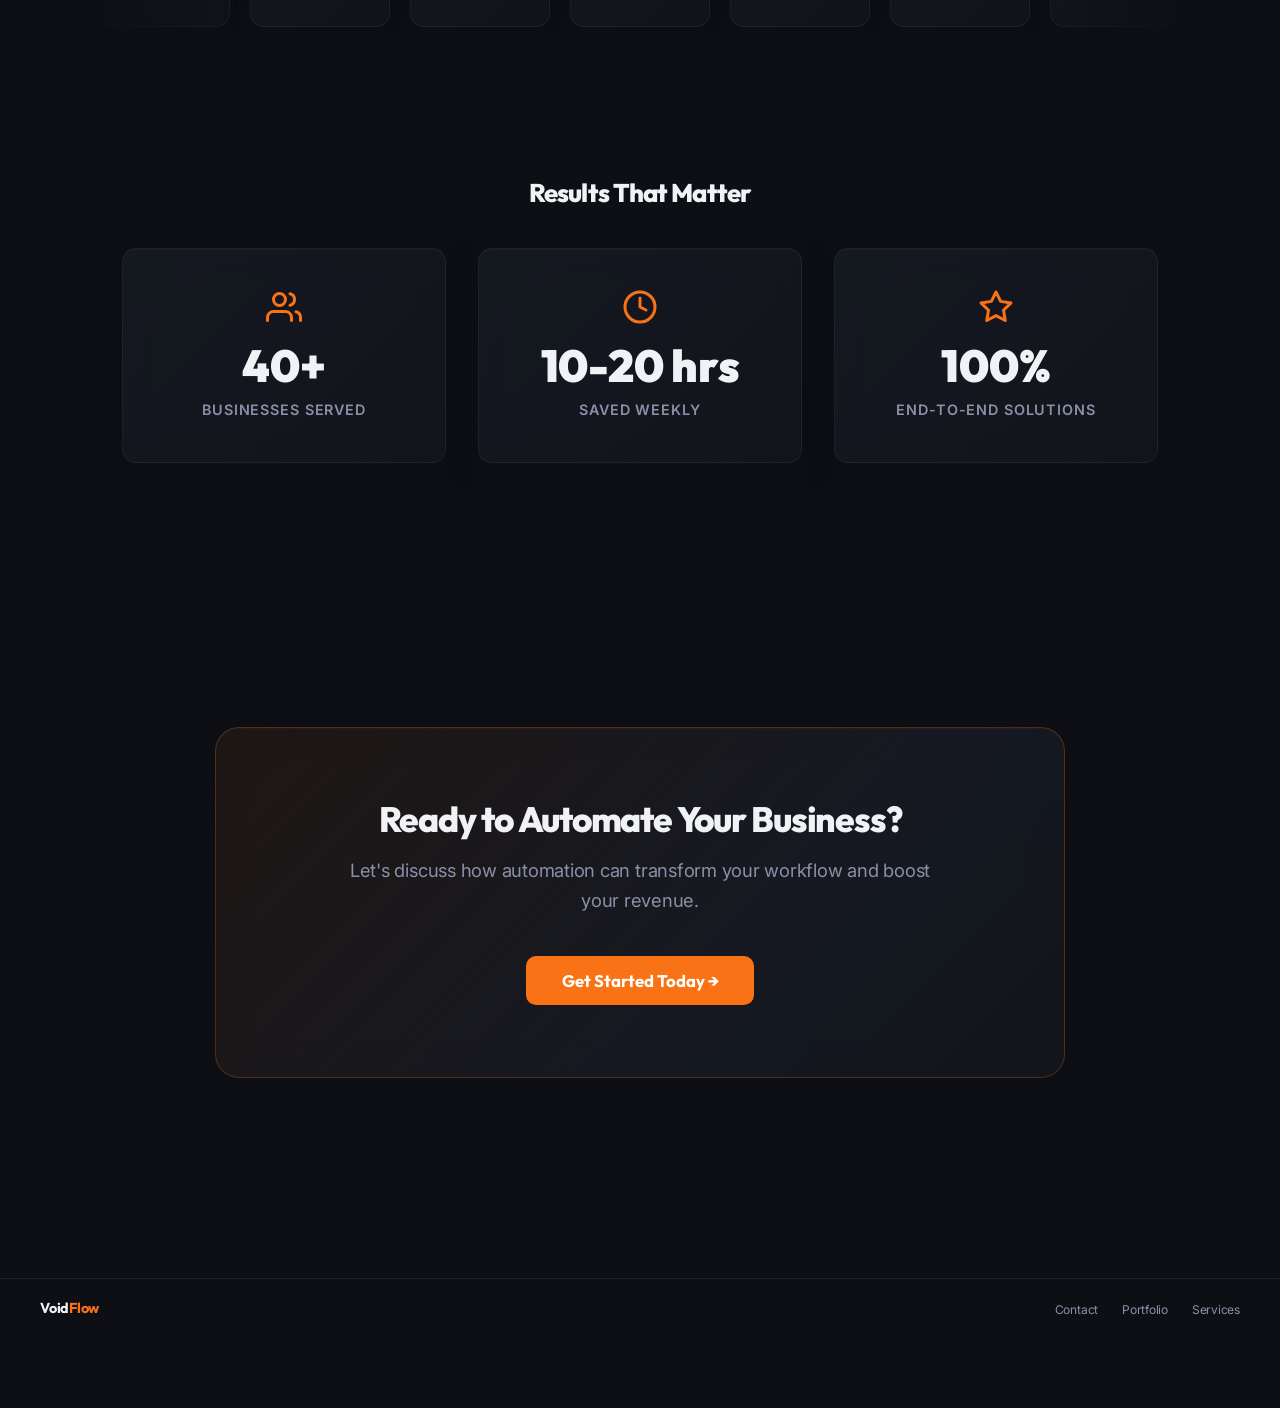
==== commit 35cee9fe: "Remove copyright text from footers globally" ====
--- a/index.html
+++ b/index.html
@@ -909,7 +909,6 @@
   <!-- ── FOOTER ── -->
   <footer>
     <div class="footer-brand">Void<span>Flow</span></div>
-    <div class="footer-copy">© 2024 AI Automation Architect. All rights reserved.</div>
     <ul class="footer-links">
       <li><a href="contact.html">Contact</a></li>
       <li><a href="portfolio.html">Portfolio</a></li>
